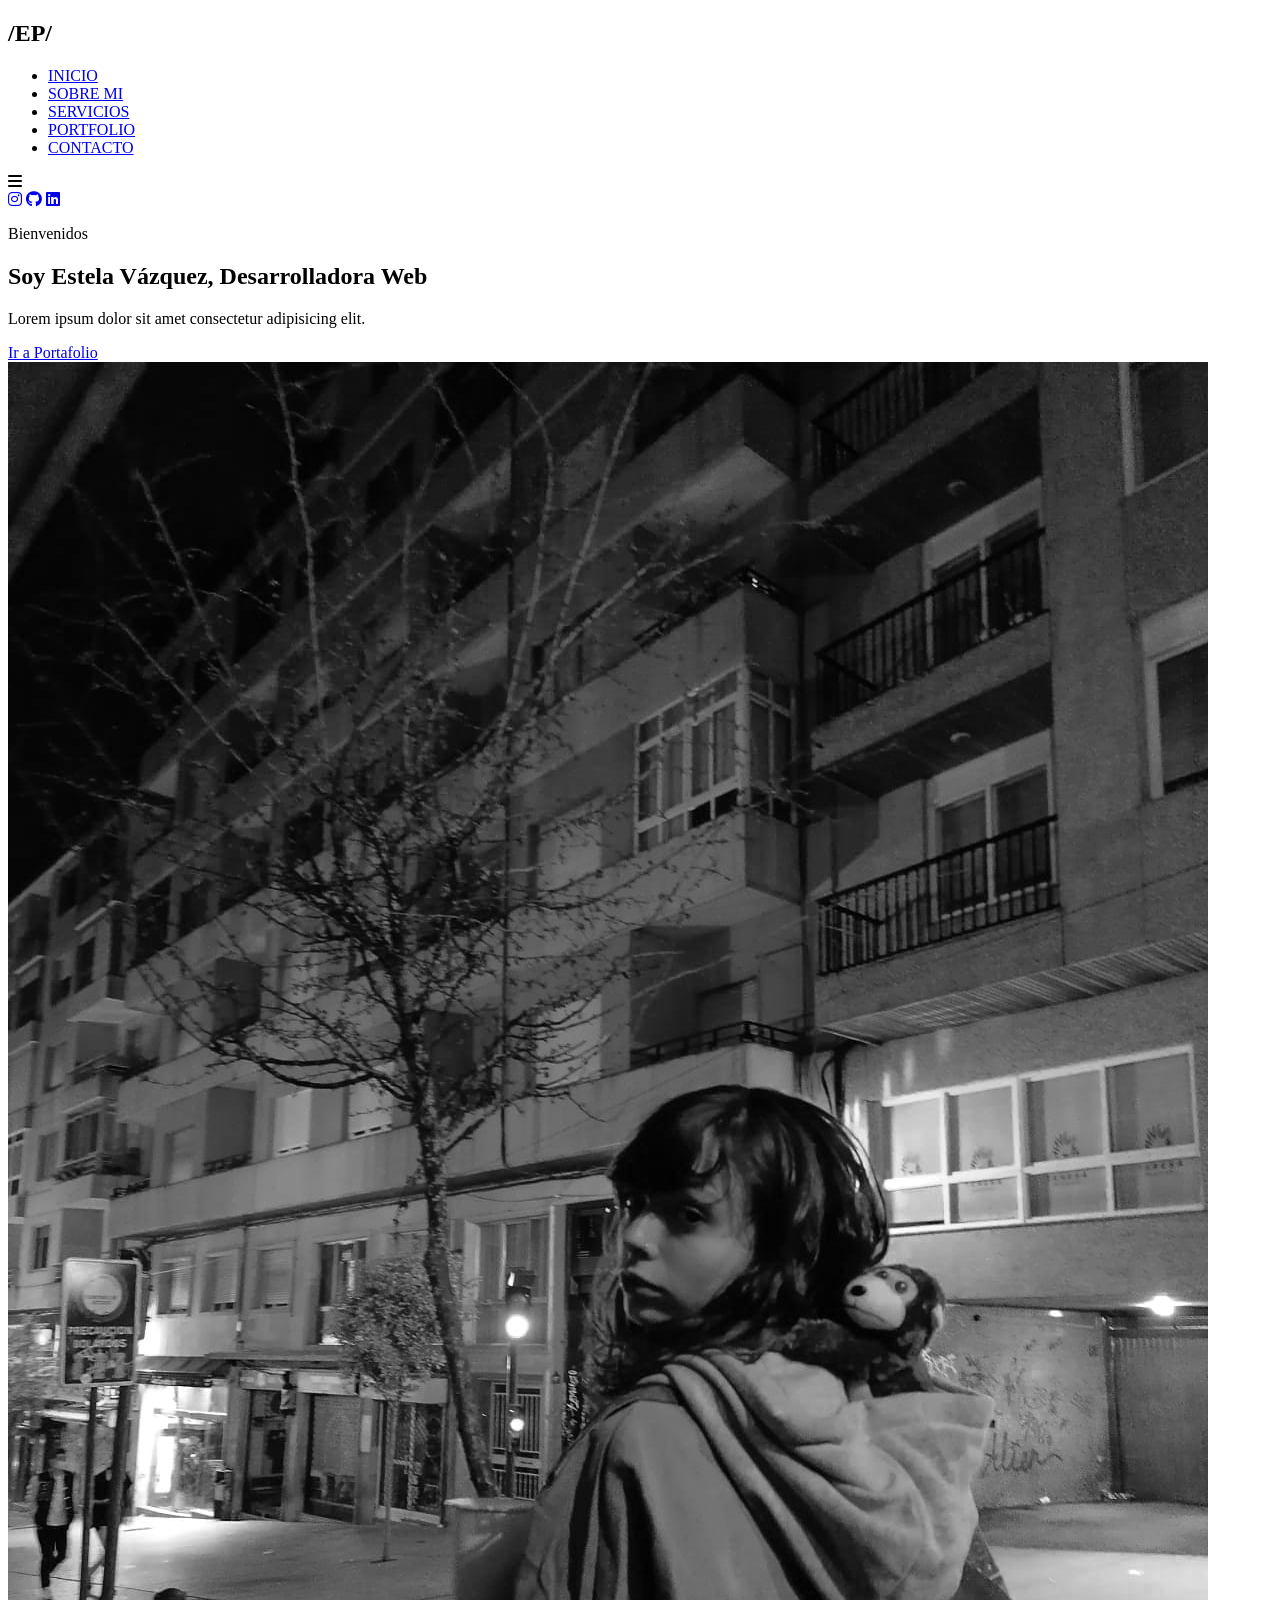
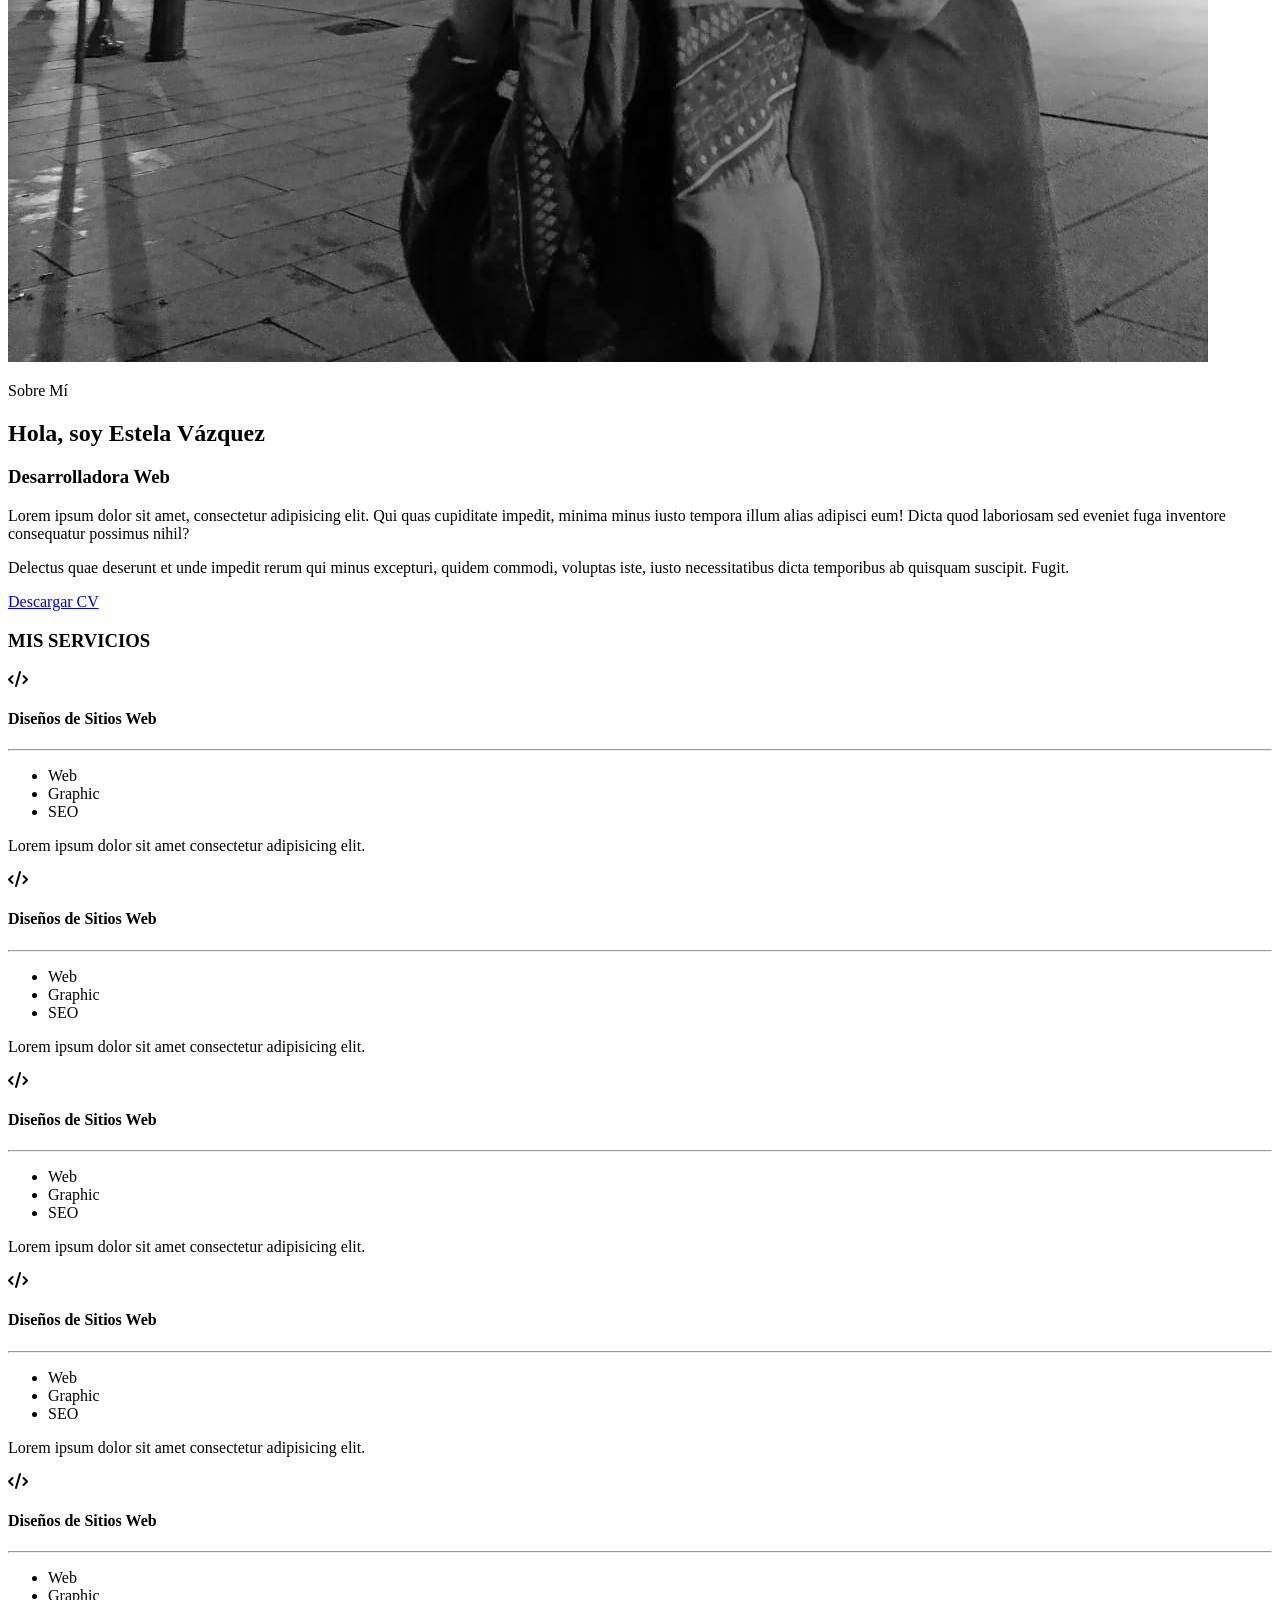
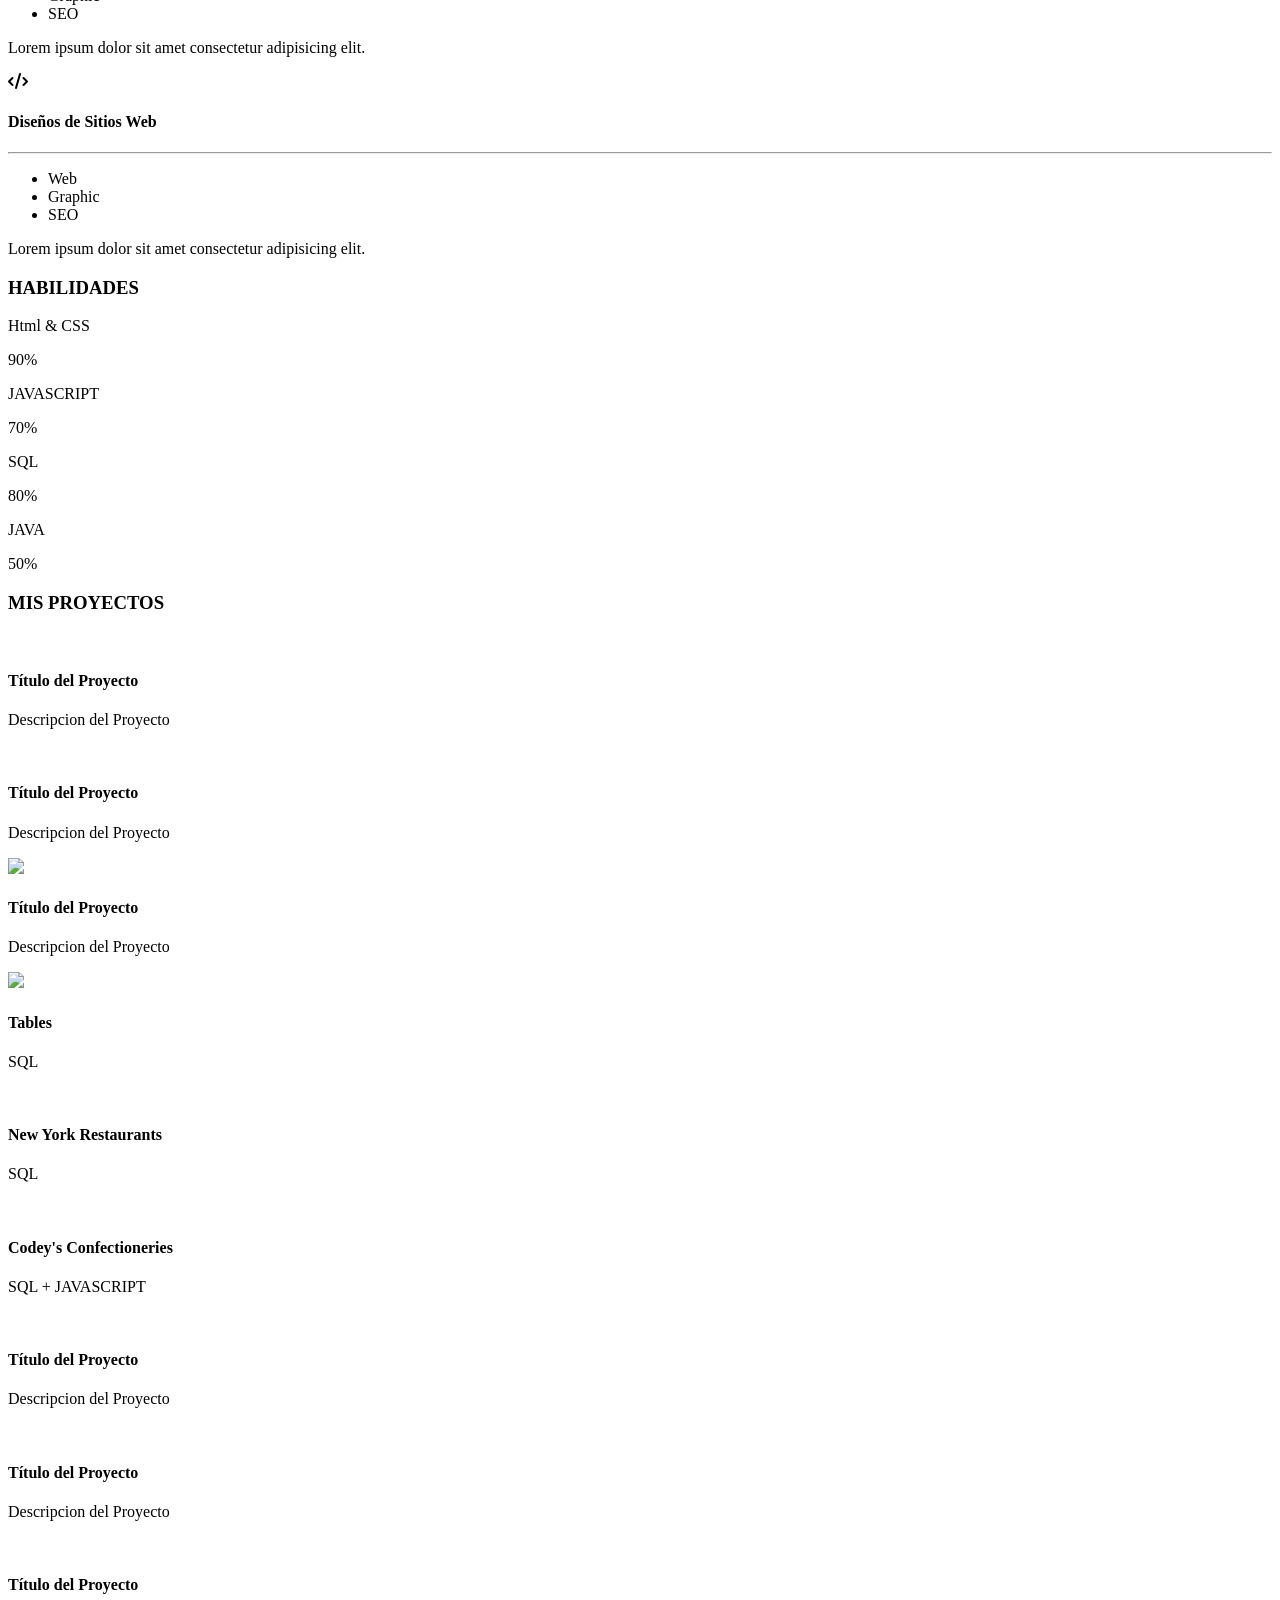
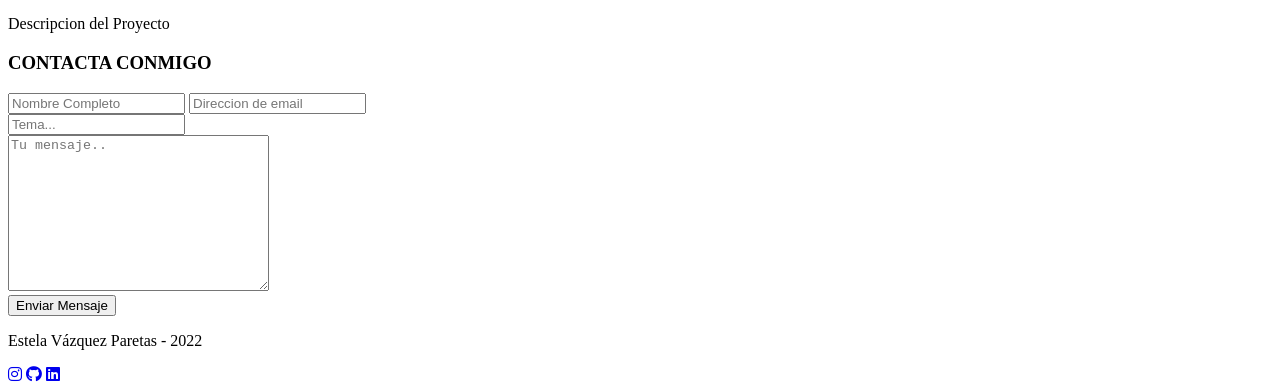
==== index.html @ d307bbfb "Create index.html" ====
<!--Estela Vázquez Paretas-->
<!DOCTYPE html>
<html lang="es">

<head>
    <meta charset="UTF-8">
    <meta http-equiv="X-UA-Com`patible" content="IE=edge">
    <meta name="viewport" content="width=device-width, initial-scale=1.0, user-scalable=no">
    <link rel="stylesheet" href="https://cdnjs.cloudflare.com/ajax/libs/font-awesome/6.1.2/css/all.min.css" integrity="sha512-1sCRPdkRXhBV2PBLUdRb4tMg1w2YPf37qatUFeS7zlBy7jJI8Lf4VHwWfZZfpXtYSLy85pkm9GaYVYMfw5BC1A==" crossorigin="anonymous" referrerpolicy="no-referrer" />
    <link rel="stylesheet" href="Untitled-2.css">
    <title>EP Desarrollo Web</title>
</head>

<body>
    <!-- INICIO -->
    <section id="inicio">
        <div class="contenido">
            <header>
                <div class="contenido-header">
                    <h1>/EP/</h1>
                    <nav id="nav" class="">
                        <ul id="links">
                            <li><a href="#inicio" class="seleccionado" onclick="seleccionar(this)">INICIO</a></li>
                            <li><a href="#sobremi" onclick="seleccionar(this)">SOBRE MI</a></li>
                            <li><a href="#servicios" onclick="seleccionar(this)">SERVICIOS</a></li>
                            <li><a href="#portfolio"onclick="seleccionar(this)">PORTFOLIO</a></li>
                            <li><a href="#contacto"onclick="seleccionar(this)">CONTACTO</a></li>
                        </ul>
                    </nav>


                    <!--ICONOS DEL MENU-->
                    <div id="icono-nav" onclick="responsiveMenu()">
                        <i class="fa-solid fa-bars"></i>
                    </div>

                    <!--ICONOS RRSS-->
                    <div class="redes">
                        <a href="#"><i class="fa-brands fa-instagram"></i></a>
                        <a href="#"><i class="fa-brands fa-github"></i></a>
                        <a href="#"><i class="fa-brands fa-linkedin"></i></a>
                    </div>
                </div>
            </header>
            <div class="presentacion">
                <p class="bienvenida">Bienvenidos</p>
                <h2>Soy <span>Estela Vázquez</span>, Desarrolladora Web</h2>
                <p class="descripcion">Lorem ipsum dolor sit amet consectetur adipisicing elit. </p>
                <a href="#portfolio">Ir a Portafolio</a>
            </div>
        </div>
    </section>
    <!-- SOBRE MI -->
    <section id="sobremi">
        <div class="contenedor-foto">
            <img src="Imagen3.jpeg" alt=""> 
        </div>
        <div class="sobremi">
            <p class="titulo">Sobre Mí</p>
            <h2>Hola, soy <span>Estela Vázquez</span></h2>
            <h3>Desarrolladora Web</h3>
            <p>Lorem ipsum dolor sit amet, consectetur adipisicing elit. Qui quas cupiditate impedit, minima minus iusto tempora illum alias adipisci eum! Dicta quod laboriosam sed eveniet fuga inventore consequatur possimus nihil?</p>
            <p>Delectus quae deserunt et unde impedit rerum qui minus excepturi, quidem commodi, voluptas iste, iusto necessitatibus dicta temporibus ab quisquam suscipit. Fugit.</p>
            <a href="#">Descargar CV</a>

        </div>
    </section>
    <!-- SERVICIOS -->
    <section id="servicios">
        <h3 class="titulo">MIS SERVICIOS</h3>
        <div class="fila">
            <div class="servicio">
                <span class="icono"><i class="fa-solid fa-code"></i></span>
                <h4>Diseños de Sitios Web</h4>
                <hr>
                <ul class="servicios-tag">
                    <li>Web</li>
                    <li>Graphic</li>
                    <li>SEO</li>
                </ul>
                <p>Lorem ipsum dolor sit amet consectetur adipisicing elit.</p>
            </div>
            <div class="servicio">
                <span class="icono"><i class="fa-solid fa-code"></i></span>
                <h4>Diseños de Sitios Web</h4>
                <hr>
                <ul class="servicios-tag">
                    <li>Web</li>
                    <li>Graphic</li>
                    <li>SEO</li>
                </ul>
                <p>Lorem ipsum dolor sit amet consectetur adipisicing elit.</p>
            </div>
            <div class="servicio">
                <span class="icono"><i class="fa-solid fa-code"></i></span>
                <h4>Diseños de Sitios Web</h4>
                <hr>
                <ul class="servicios-tag">
                    <li>Web</li>
                    <li>Graphic</li>
                    <li>SEO</li>
                </ul>
                <p>Lorem ipsum dolor sit amet consectetur adipisicing elit.</p>
            </div>
        </div>
        <div class="fila">
            <div class="servicio">
                <span class="icono"><i class="fa-solid fa-code"></i></span>
                <h4>Diseños de Sitios Web</h4>
                <hr>
                <ul class="servicios-tag">
                    <li>Web</li>
                    <li>Graphic</li>
                    <li>SEO</li>
                </ul>
                <p>Lorem ipsum dolor sit amet consectetur adipisicing elit.</p>
            </div>
            <div class="servicio">
                <span class="icono"><i class="fa-solid fa-code"></i></span>
                <h4>Diseños de Sitios Web</h4>
                <hr>
                <ul class="servicios-tag">
                    <li>Web</li>
                    <li>Graphic</li>
                    <li>SEO</li>
                </ul>
                <p>Lorem ipsum dolor sit amet consectetur adipisicing elit.</p>
            </div>
            <div class="servicio">
                <span class="icono"><i class="fa-solid fa-code"></i></span>
                <h4>Diseños de Sitios Web</h4>
                <hr>
                <ul class="servicios-tag">
                    <li>Web</li>
                    <li>Graphic</li>
                    <li>SEO</li>
                </ul>
                <p>Lorem ipsum dolor sit amet consectetur adipisicing elit.</p>
            </div>
        </div>
    </section>
    <!-- SKILLS -->
    <div class="contenedor-skills" id="skills">
        <h3>HABILIDADES</h3>
        <div class="skill">
            <div class="info">
                <p><span class="lista">Html & CSS</span></p>
                <span class="porcentaje">90%</span>
            </div>
            <div class="barra">
                <div id="html" class="barra-progreso1"></div>
            </div>
        </div>
        <div class="skill">
            <div class="info">
                <p><span class="lista">JAVASCRIPT</span></p>
                <span class="porcentaje">70%</span>
            </div>
            <div class="barra">
                <div id="js" class="barra-progreso2"></div>
            </div>
        </div>
        <div class="skill">
            <div class="info">
                <p><span class="lista">SQL</span></p>
                <span class="porcentaje">80%</span>
            </div>
            <div class="barra">
                <div id="sql" class="barra-progreso3"></div>
            </div>
        </div>
        <div class="skill">
            <div class="info">
                <p><span class="lista">JAVA</span></p>
                <span class="porcentaje">50%</span>
            </div>
            <div class="barra">
                <div id="java" class="barra-progreso4"></div>
            </div>
        </div>
    </div>
    <!-- PORTFOLIO -->
    <section id="portfolio">
        <h3 class="titulo">MIS PROYECTOS</h3>
        <div class="fila">
            <div class="proyecto">
                <div class="overlay"></div>
                <img src="javascript.jpg" alt="">
                <div class="info">
                    <h4>Título del Proyecto</h4>
                    <p>Descripcion del Proyecto</p>
                </div>
            </div>
            <div class="proyecto">
                <div class="overlay"></div>
                <img src="javascript.jpg" alt="">
                <div class="info">
                    <h4>Título del Proyecto</h4>
                    <p>Descripcion del Proyecto</p>
                </div>
            </div>
            <div class="proyecto">
                <div class="overlay"></div>
                <img src="javascript.jpg" href="">
                <div class="info">
                    <h4>Título del Proyecto</h4>
                    <p>Descripcion del Proyecto</p>
                </div>
            </div>
        </div>
        <div class="fila">
            <div class="proyecto" href="tables.sql">
                <div class="overlay"></div>
                <img src="sql.jpg" >
                <div class="info">
                    <h4>Tables</h4>
                    <p>SQL</p>
                </div>
            </div>
            <div class="proyecto">
                <div class="overlay"></div>
                <img src="sql.jpg" alt="">
                <div class="info">
                    <h4>New York Restaurants</h4>
                    <p>SQL</p>
                </div>
            </div>
            <div class="proyecto">
                <div class="overlay"></div>
                <img src="sql.jpg" alt="">
                <div class="info">
                    <h4>Codey's Confectioneries</h4>
                    <p>SQL + JAVASCRIPT</p>
                </div>
            </div>
        </div>
        <div class="fila">
            <div class="proyecto">
                <div class="overlay"></div>
                <img src="java.jpg" alt="">
                <div class="info">
                    <h4>Título del Proyecto</h4>
                    <p>Descripcion del Proyecto</p>
                </div>
            </div>
            <div class="proyecto">
                <div class="overlay"></div>
                <img src="java.jpg" alt="">
                <div class="info">
                    <h4>Título del Proyecto</h4>
                    <p>Descripcion del Proyecto</p>
                </div>
            </div>
            <div class="proyecto">
                <div class="overlay"></div>
                <img src="java.jpg" alt="">
                <div class="info">
                    <h4>Título del Proyecto</h4>
                    <p>Descripcion del Proyecto</p>
                </div>
            </div>
        </div>
    </section>
    <!-- CONTACTO -->
    <section id="contacto">
        <h3 class="titulo">CONTACTA CONMIGO</h3>
        <div class="contenedor-form">
            <form action="">
                <div class="fila-mitad">
                    <input type="text" placeholder="Nombre Completo" class="input-mitad">
                    <input type="text" placeholder="Direccion de email" class="input-mitad">
                </div>
                <div class="fila">
                    <input type="text" placeholder="Tema..." class="input-full">
                </div>
                <div class="fila">
                    <textarea name="" id="" cols="30" rows="10" placeholder="Tu mensaje.." class="input-full"></textarea>
                </div>
                <input type="submit" value="Enviar Mensaje" class="btn-enviar">
            </form>
        </div>
    </section>
    <!-- FOOTER -->
    <footer>
        <p> Estela Vázquez Paretas - 2022</p>
        <div class="redes">
            <a href="#"><i class="fa-brands fa-instagram"></i></a>
            <a href="#"><i class="fa-brands fa-github"></i></a>
            <a href="#"><i class="fa-brands fa-linkedin"></i></a>
        </div>
    </footer>

    <script src="Untitled-3.js"></script>
</body>

</html>
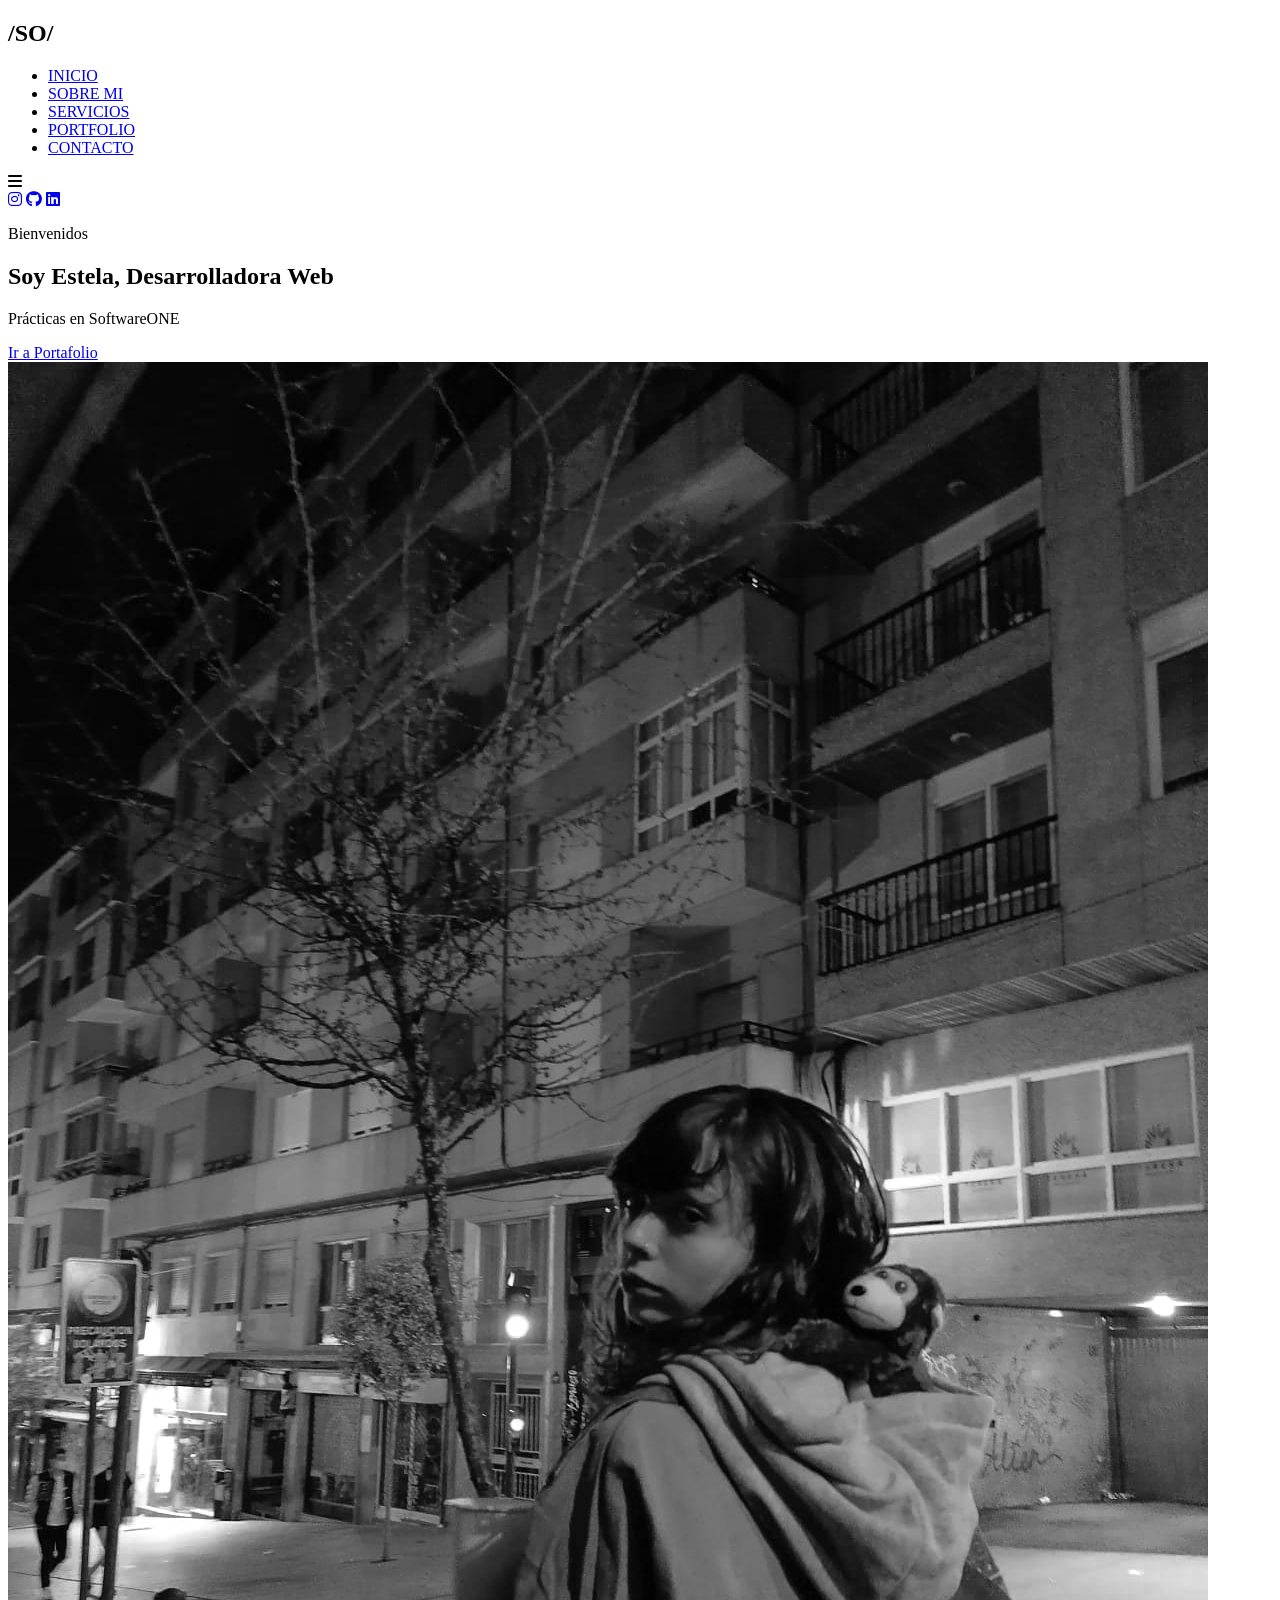
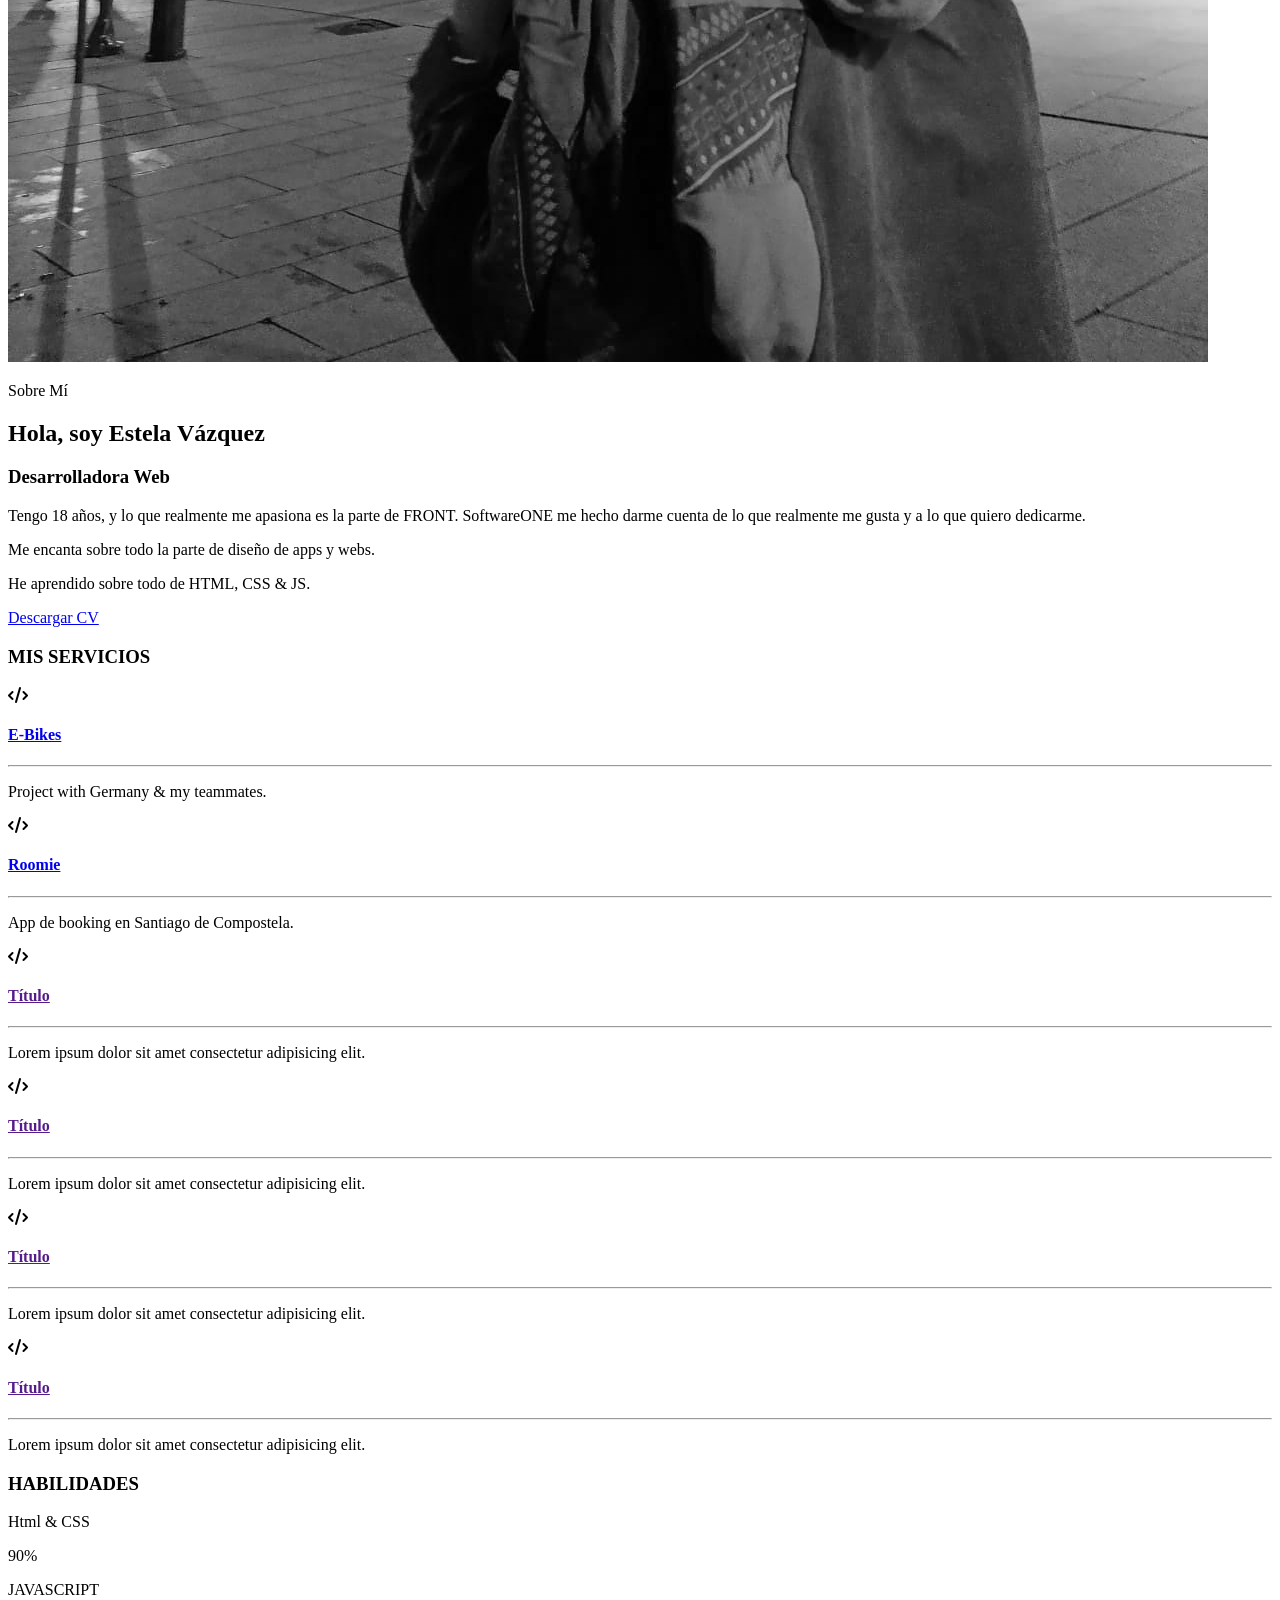
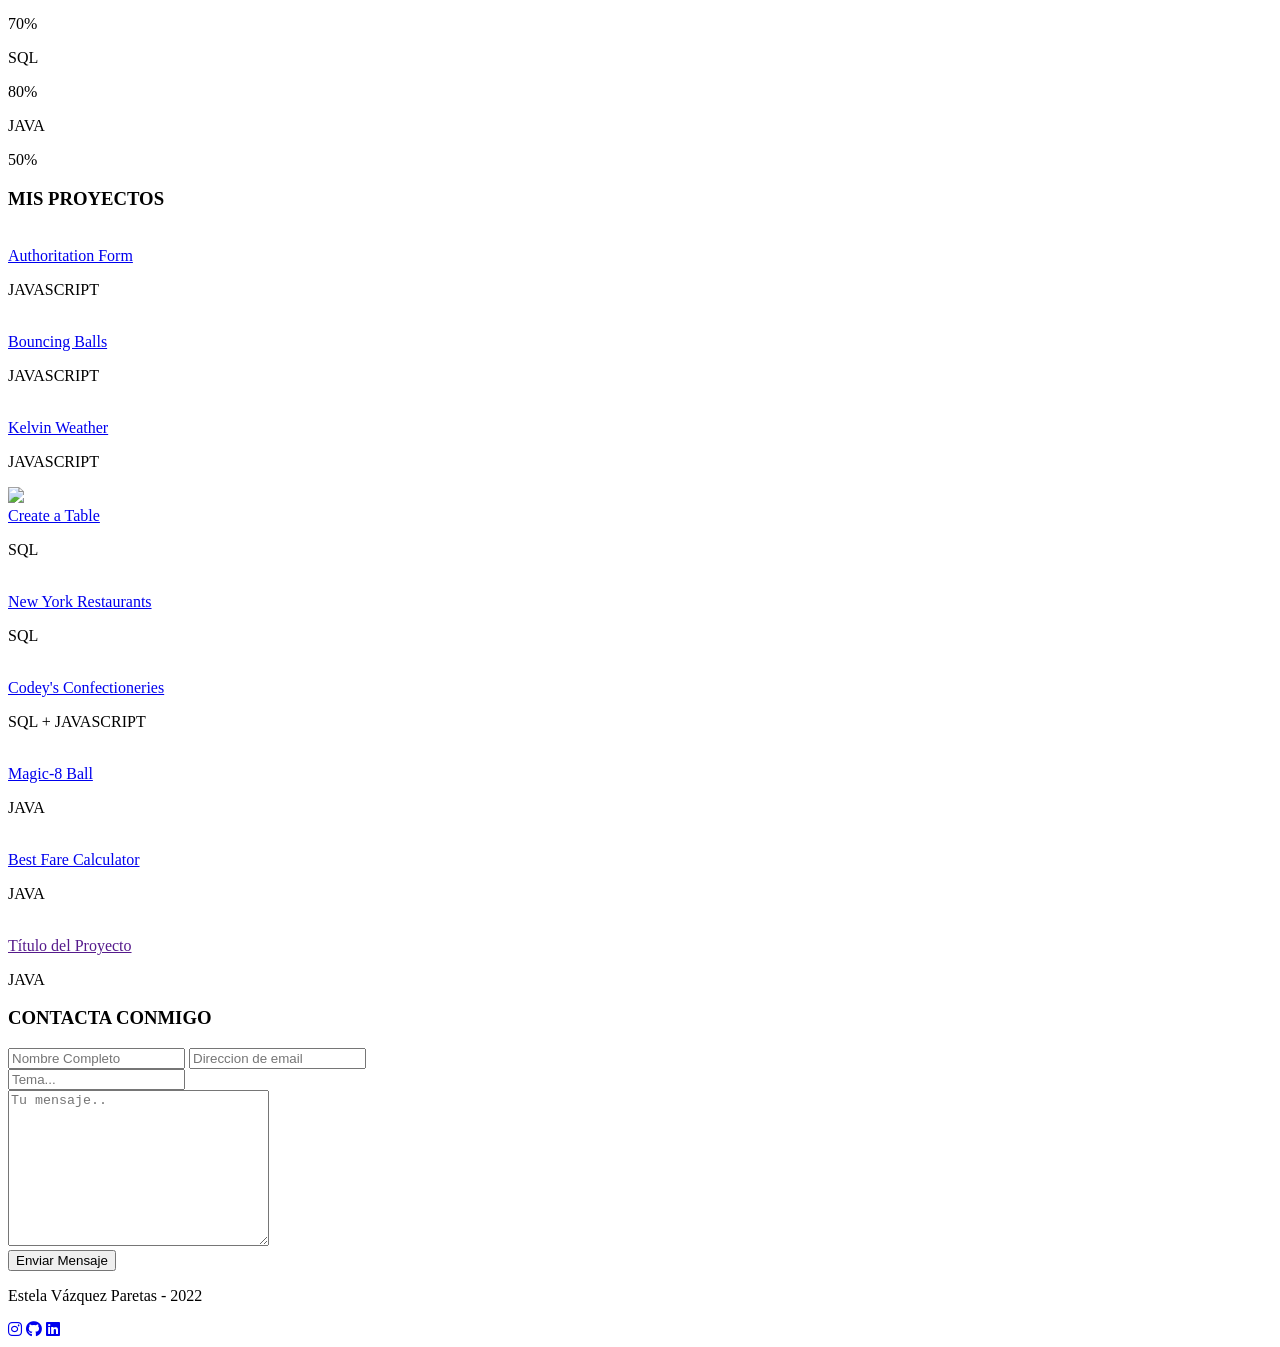
==== commit 664761f7: "Update index.html" ====
--- a/index.html
+++ b/index.html
@@ -8,7 +8,7 @@
     <meta name="viewport" content="width=device-width, initial-scale=1.0, user-scalable=no">
     <link rel="stylesheet" href="https://cdnjs.cloudflare.com/ajax/libs/font-awesome/6.1.2/css/all.min.css" integrity="sha512-1sCRPdkRXhBV2PBLUdRb4tMg1w2YPf37qatUFeS7zlBy7jJI8Lf4VHwWfZZfpXtYSLy85pkm9GaYVYMfw5BC1A==" crossorigin="anonymous" referrerpolicy="no-referrer" />
     <link rel="stylesheet" href="Untitled-2.css">
-    <title>EP Desarrollo Web</title>
+    <title>Portfolio Estela</title>
 </head>
 
 <body>
@@ -17,7 +17,7 @@
         <div class="contenido">
             <header>
                 <div class="contenido-header">
-                    <h1>/EP/</h1>
+                    <h1>/SO/</h1>
                     <nav id="nav" class="">
                         <ul id="links">
                             <li><a href="#inicio" class="seleccionado" onclick="seleccionar(this)">INICIO</a></li>
@@ -37,15 +37,15 @@
                     <!--ICONOS RRSS-->
                     <div class="redes">
                         <a href="#"><i class="fa-brands fa-instagram"></i></a>
-                        <a href="#"><i class="fa-brands fa-github"></i></a>
-                        <a href="#"><i class="fa-brands fa-linkedin"></i></a>
+                        <a href="https://github.com/estelavazquez"><i class="fa-brands fa-github"></i></a>
+                        <a href="https://www.linkedin.com/in/estela-paretas-35707a24a/"><i class="fa-brands fa-linkedin"></i></a>
                     </div>
                 </div>
             </header>
             <div class="presentacion">
                 <p class="bienvenida">Bienvenidos</p>
-                <h2>Soy <span>Estela Vázquez</span>, Desarrolladora Web</h2>
-                <p class="descripcion">Lorem ipsum dolor sit amet consectetur adipisicing elit. </p>
+                <h2>Soy <span>Estela</span>, Desarrolladora Web</h2>
+                <p class="descripcion">Prácticas en SoftwareONE </p>
                 <a href="#portfolio">Ir a Portafolio</a>
             </div>
         </div>
@@ -53,14 +53,15 @@
     <!-- SOBRE MI -->
     <section id="sobremi">
         <div class="contenedor-foto">
-            <img src="Imagen3.jpeg" alt=""> 
+            <img src="/recursos/Imagen3.jpeg" alt=""> 
         </div>
         <div class="sobremi">
             <p class="titulo">Sobre Mí</p>
             <h2>Hola, soy <span>Estela Vázquez</span></h2>
             <h3>Desarrolladora Web</h3>
-            <p>Lorem ipsum dolor sit amet, consectetur adipisicing elit. Qui quas cupiditate impedit, minima minus iusto tempora illum alias adipisci eum! Dicta quod laboriosam sed eveniet fuga inventore consequatur possimus nihil?</p>
-            <p>Delectus quae deserunt et unde impedit rerum qui minus excepturi, quidem commodi, voluptas iste, iusto necessitatibus dicta temporibus ab quisquam suscipit. Fugit.</p>
+            <p>Tengo 18 años, y lo que realmente me apasiona es la parte de FRONT. SoftwareONE me hecho darme cuenta de lo que realmente me gusta y a lo que quiero dedicarme. </p>
+            <p>Me encanta sobre todo la parte de diseño de apps y webs.</p>
+            <p>He aprendido sobre todo de HTML, CSS & JS.</p>
             <a href="#">Descargar CV</a>
 
         </div>
@@ -71,70 +72,40 @@
         <div class="fila">
             <div class="servicio">
                 <span class="icono"><i class="fa-solid fa-code"></i></span>
-                <h4>Diseños de Sitios Web</h4>
-                <hr>
-                <ul class="servicios-tag">
-                    <li>Web</li>
-                    <li>Graphic</li>
-                    <li>SEO</li>
-                </ul>
-                <p>Lorem ipsum dolor sit amet consectetur adipisicing elit.</p>
-            </div>
-            <div class="servicio">
-                <span class="icono"><i class="fa-solid fa-code"></i></span>
-                <h4>Diseños de Sitios Web</h4>
-                <hr>
-                <ul class="servicios-tag">
-                    <li>Web</li>
-                    <li>Graphic</li>
-                    <li>SEO</li>
-                </ul>
-                <p>Lorem ipsum dolor sit amet consectetur adipisicing elit.</p>
-            </div>
-            <div class="servicio">
-                <span class="icono"><i class="fa-solid fa-code"></i></span>
-                <h4>Diseños de Sitios Web</h4>
-                <hr>
-                <ul class="servicios-tag">
-                    <li>Web</li>
-                    <li>Graphic</li>
-                    <li>SEO</li>
-                </ul>
-                <p>Lorem ipsum dolor sit amet consectetur adipisicing elit.</p>
-            </div>
-        </div>
-        <div class="fila">
-            <div class="servicio">
-                <span class="icono"><i class="fa-solid fa-code"></i></span>
-                <h4>Diseños de Sitios Web</h4>
-                <hr>
-                <ul class="servicios-tag">
-                    <li>Web</li>
-                    <li>Graphic</li>
-                    <li>SEO</li>
-                </ul>
-                <p>Lorem ipsum dolor sit amet consectetur adipisicing elit.</p>
-            </div>
-            <div class="servicio">
-                <span class="icono"><i class="fa-solid fa-code"></i></span>
-                <h4>Diseños de Sitios Web</h4>
-                <hr>
-                <ul class="servicios-tag">
-                    <li>Web</li>
-                    <li>Graphic</li>
-                    <li>SEO</li>
-                </ul>
-                <p>Lorem ipsum dolor sit amet consectetur adipisicing elit.</p>
-            </div>
-            <div class="servicio">
-                <span class="icono"><i class="fa-solid fa-code"></i></span>
-                <h4>Diseños de Sitios Web</h4>
-                <hr>
-                <ul class="servicios-tag">
-                    <li>Web</li>
-                    <li>Graphic</li>
-                    <li>SEO</li>
-                </ul>
+                <h4><a href="https://www.figma.com/file/GHq2mBw6SgthbdU6LpHdz0/BycicletONEs?node-id=0%3A1">E-Bikes</a></h4>
+                <hr>
+                <p>Project with Germany & my teammates.</p>
+            </div>
+            <div class="servicio">
+                <span class="icono"><i class="fa-solid fa-code"></i></span>
+                <h4><a href="https://www.figma.com/file/eEWJTjYeWjuifuozDTHKNN/Roomie?node-id=0%3A1">Roomie</a></h4>
+                <hr>
+                <p>App de booking en Santiago de Compostela.</p>
+            </div>
+            <div class="servicio">
+                <span class="icono"><i class="fa-solid fa-code"></i></span>
+                <h4><a href="">Título</a></h4>
+                <hr>
+                <p>Lorem ipsum dolor sit amet consectetur adipisicing elit.</p>
+            </div>
+        </div>
+        <div class="fila">
+            <div class="servicio">
+                <span class="icono"><i class="fa-solid fa-code"></i></span>
+                <h4><a href="">Título</a></h4>
+                <hr>
+                <p>Lorem ipsum dolor sit amet consectetur adipisicing elit.</p>
+            </div>
+            <div class="servicio">
+                <span class="icono"><i class="fa-solid fa-code"></i></span>
+                <h4><a href="">Título</a></h4>
+                <hr>
+                <p>Lorem ipsum dolor sit amet consectetur adipisicing elit.</p>
+            </div>
+            <div class="servicio">
+                <span class="icono"><i class="fa-solid fa-code"></i></span>
+                <h4><a href="">Título</a></h4>
+                <hr>
                 <p>Lorem ipsum dolor sit amet consectetur adipisicing elit.</p>
             </div>
         </div>
@@ -185,51 +156,52 @@
         <div class="fila">
             <div class="proyecto">
                 <div class="overlay"></div>
-                <img src="javascript.jpg" alt="">
-                <div class="info">
-                    <h4>Título del Proyecto</h4>
-                    <p>Descripcion del Proyecto</p>
-                </div>
-            </div>
-            <div class="proyecto">
-                <div class="overlay"></div>
-                <img src="javascript.jpg" alt="">
-                <div class="info">
-                    <h4>Título del Proyecto</h4>
-                    <p>Descripcion del Proyecto</p>
-                </div>
-            </div>
-            <div class="proyecto">
-                <div class="overlay"></div>
-                <img src="javascript.jpg" href="">
-                <div class="info">
-                    <h4>Título del Proyecto</h4>
-                    <p>Descripcion del Proyecto</p>
+                <img src="/recursos/javascript.jpg" alt="">
+               
+                <div class="info">
+                    <a href="/Projects/JavaScript/Authoritation Form.js">Authoritation Form</a>
+                    <p>JAVASCRIPT</p>
+                </div>
+            </div>
+            <div class="proyecto">
+                <div class="overlay"></div>
+                <img src="/recursos/javascript.jpg" alt="">
+                <div class="info">
+                    <a href="/Projects/JavaScript/Bouncing Balls.js">Bouncing Balls</a>
+                    <p>JAVASCRIPT</p>
+                </div>
+            </div>
+            <div class="proyecto">
+                <div class="overlay"></div>
+                <img src="/recursos/javascript.jpg" alt="">
+                <div class="info">
+                    <a href="/Projects/JavaScript/Kelvin Weather.js">Kelvin Weather</a>
+                    <p>JAVASCRIPT</p>
                 </div>
             </div>
         </div>
         <div class="fila">
             <div class="proyecto" href="tables.sql">
                 <div class="overlay"></div>
-                <img src="sql.jpg" >
-                <div class="info">
-                    <h4>Tables</h4>
+                <img src="/recursos/sql.jpg" >
+                <div class="info">
+                    <a href="/Projects/SQL/Tables.sql">Create a Table</a>
                     <p>SQL</p>
                 </div>
             </div>
             <div class="proyecto">
                 <div class="overlay"></div>
-                <img src="sql.jpg" alt="">
-                <div class="info">
-                    <h4>New York Restaurants</h4>
+                <img src="/recursos/sql.jpg" alt="">
+                <div class="info">
+                    <a href="/Projects/SQL/New York Restaurants - Estela Vázquez Paretas.sql">New York Restaurants</a>
                     <p>SQL</p>
                 </div>
             </div>
             <div class="proyecto">
                 <div class="overlay"></div>
-                <img src="sql.jpg" alt="">
-                <div class="info">
-                    <h4>Codey's Confectioneries</h4>
+                <img src="/recursos/sql.jpg" alt="">
+                <div class="info">
+                    <a href="/Projects/SQL/Codey's Confectioneries - Estela Vázquez Paretas.js">Codey's Confectioneries</a>
                     <p>SQL + JAVASCRIPT</p>
                 </div>
             </div>
@@ -237,26 +209,26 @@
         <div class="fila">
             <div class="proyecto">
                 <div class="overlay"></div>
-                <img src="java.jpg" alt="">
-                <div class="info">
-                    <h4>Título del Proyecto</h4>
-                    <p>Descripcion del Proyecto</p>
-                </div>
-            </div>
-            <div class="proyecto">
-                <div class="overlay"></div>
-                <img src="java.jpg" alt="">
-                <div class="info">
-                    <h4>Título del Proyecto</h4>
-                    <p>Descripcion del Proyecto</p>
-                </div>
-            </div>
-            <div class="proyecto">
-                <div class="overlay"></div>
-                <img src="java.jpg" alt="">
-                <div class="info">
-                    <h4>Título del Proyecto</h4>
-                    <p>Descripcion del Proyecto</p>
+                <img src="/recursos/java.jpg" alt="">
+                <div class="info">
+                    <a href="/Projects/Java/Magic8.java">Magic-8 Ball</a>
+                    <p>JAVA</p>
+                </div>
+            </div>
+            <div class="proyecto">
+                <div class="overlay"></div>
+                <img src="/recursos/java.jpg" alt="">
+                <div class="info">
+                    <a href="/Projects/Java/TransitCalculator.java">Best Fare Calculator</a>
+                    <p>JAVA</p>
+                </div>
+            </div>
+            <div class="proyecto">
+                <div class="overlay"></div>
+                <img src="/recursos/java.jpg" alt="">
+                <div class="info">
+                    <a href="">Título del Proyecto</a>
+                    <p>JAVA</p>
                 </div>
             </div>
         </div>
@@ -285,8 +257,8 @@
         <p> Estela Vázquez Paretas - 2022</p>
         <div class="redes">
             <a href="#"><i class="fa-brands fa-instagram"></i></a>
-            <a href="#"><i class="fa-brands fa-github"></i></a>
-            <a href="#"><i class="fa-brands fa-linkedin"></i></a>
+            <a href="https://github.com/estelavazquez"><i class="fa-brands fa-github"></i></a>
+            <a href="https://www.linkedin.com/in/estela-paretas-35707a24a/"><i class="fa-brands fa-linkedin"></i></a>
         </div>
     </footer>
 
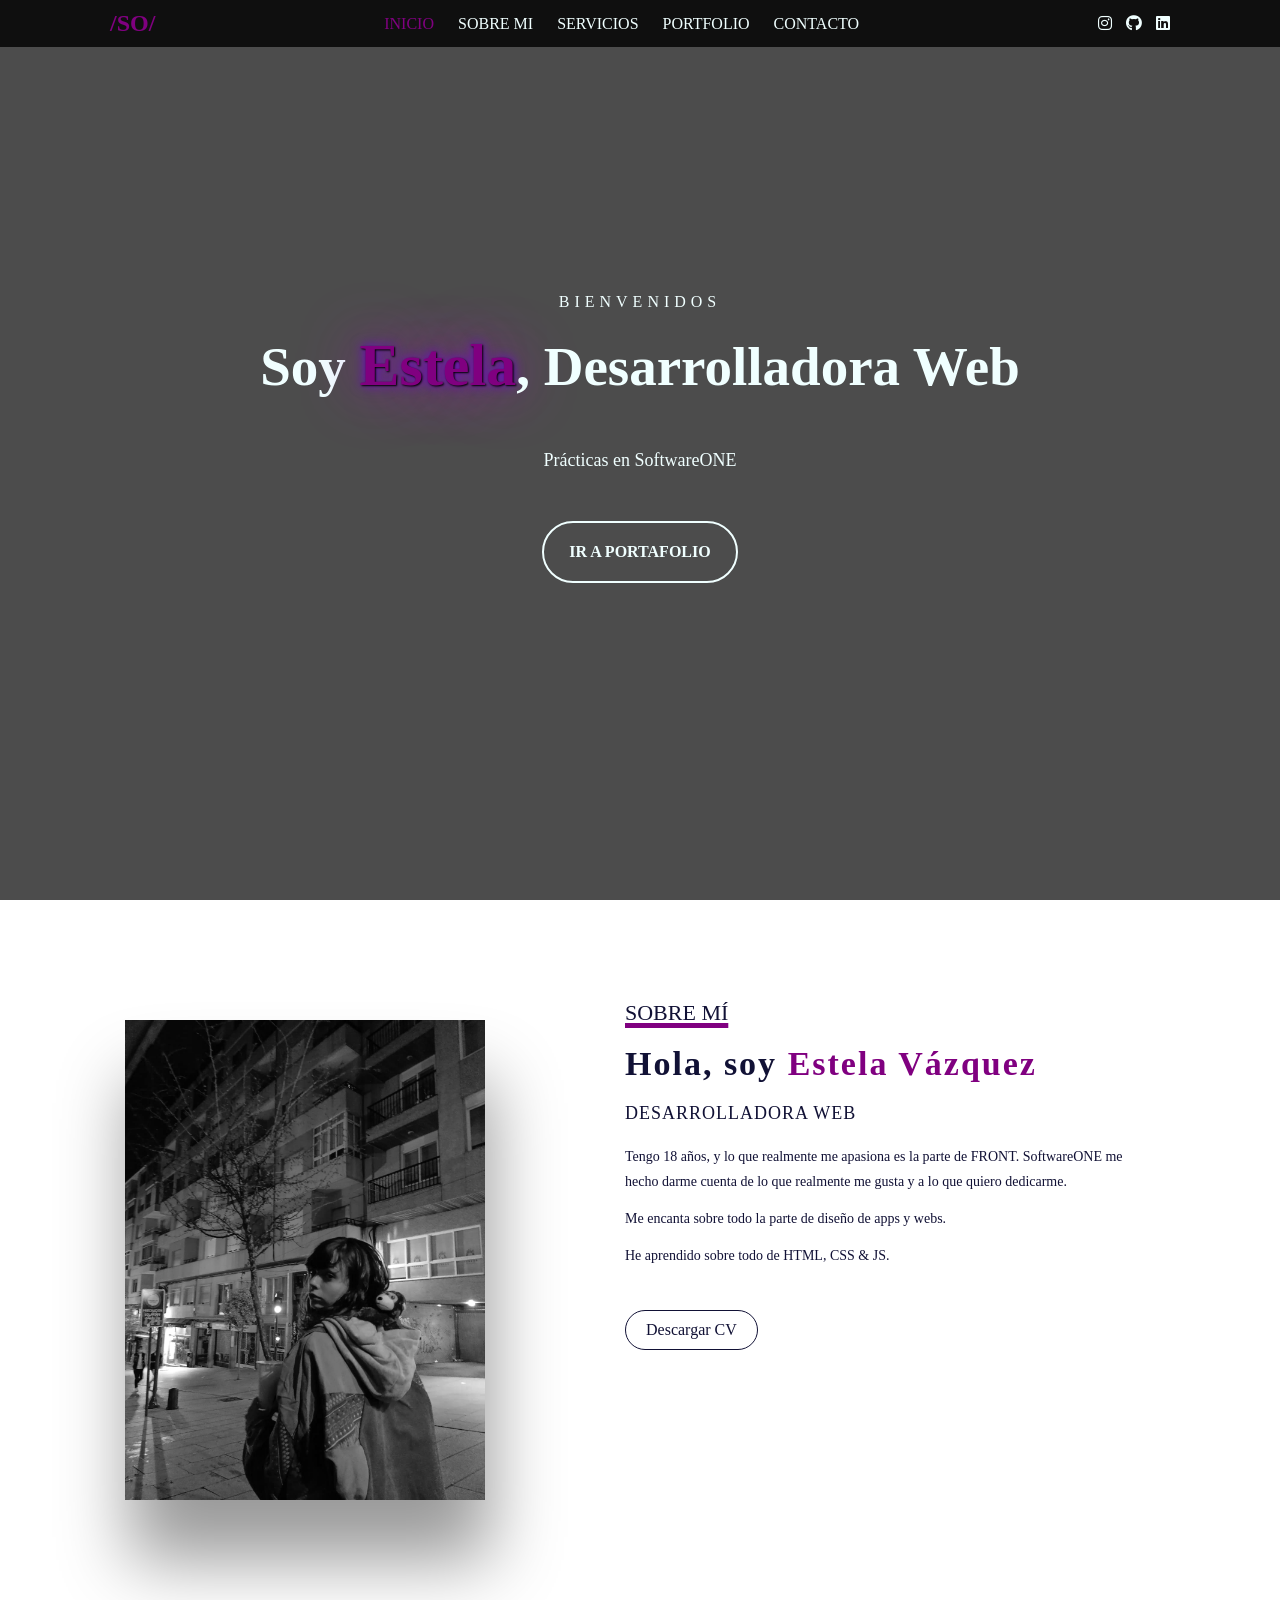
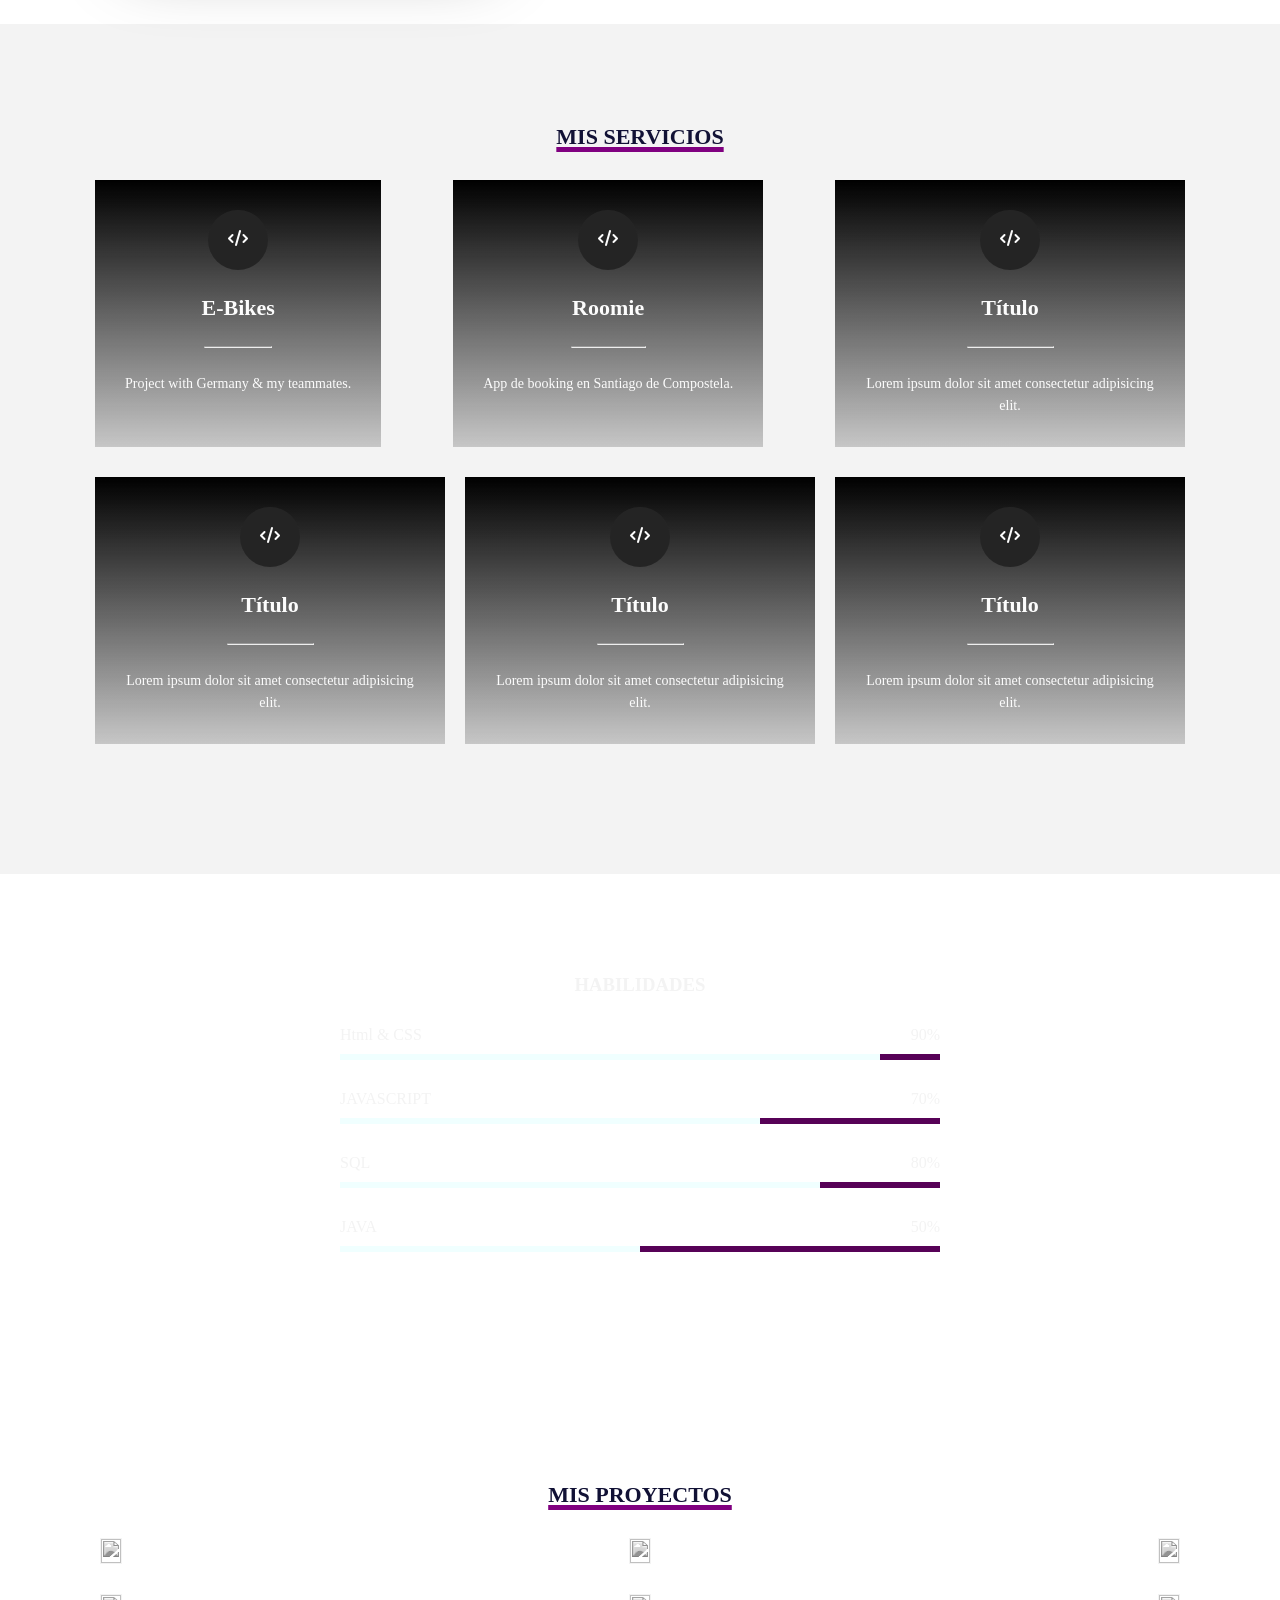
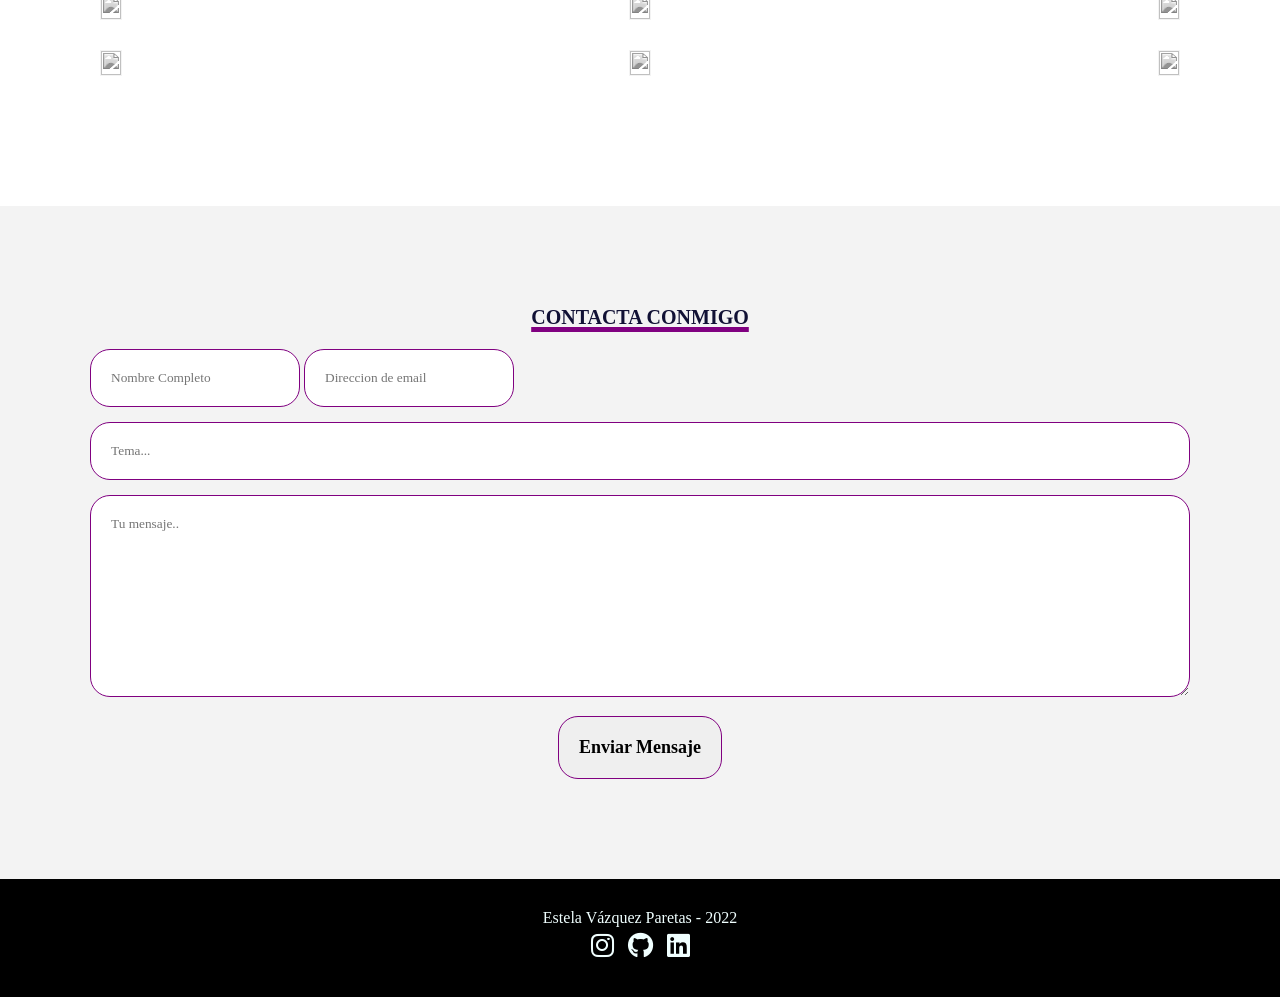
==== commit dd4c11aa: "Add files via upload" ====
--- a/index.html
+++ b/index.html
@@ -1,268 +1,269 @@
-<!--Estela Vázquez Paretas-->
-<!DOCTYPE html>
-<html lang="es">
-
-<head>
-    <meta charset="UTF-8">
-    <meta http-equiv="X-UA-Com`patible" content="IE=edge">
-    <meta name="viewport" content="width=device-width, initial-scale=1.0, user-scalable=no">
-    <link rel="stylesheet" href="https://cdnjs.cloudflare.com/ajax/libs/font-awesome/6.1.2/css/all.min.css" integrity="sha512-1sCRPdkRXhBV2PBLUdRb4tMg1w2YPf37qatUFeS7zlBy7jJI8Lf4VHwWfZZfpXtYSLy85pkm9GaYVYMfw5BC1A==" crossorigin="anonymous" referrerpolicy="no-referrer" />
-    <link rel="stylesheet" href="Untitled-2.css">
-    <title>Portfolio Estela</title>
-</head>
-
-<body>
-    <!-- INICIO -->
-    <section id="inicio">
-        <div class="contenido">
-            <header>
-                <div class="contenido-header">
-                    <h1>/SO/</h1>
-                    <nav id="nav" class="">
-                        <ul id="links">
-                            <li><a href="#inicio" class="seleccionado" onclick="seleccionar(this)">INICIO</a></li>
-                            <li><a href="#sobremi" onclick="seleccionar(this)">SOBRE MI</a></li>
-                            <li><a href="#servicios" onclick="seleccionar(this)">SERVICIOS</a></li>
-                            <li><a href="#portfolio"onclick="seleccionar(this)">PORTFOLIO</a></li>
-                            <li><a href="#contacto"onclick="seleccionar(this)">CONTACTO</a></li>
-                        </ul>
-                    </nav>
-
-
-                    <!--ICONOS DEL MENU-->
-                    <div id="icono-nav" onclick="responsiveMenu()">
-                        <i class="fa-solid fa-bars"></i>
-                    </div>
-
-                    <!--ICONOS RRSS-->
-                    <div class="redes">
-                        <a href="#"><i class="fa-brands fa-instagram"></i></a>
-                        <a href="https://github.com/estelavazquez"><i class="fa-brands fa-github"></i></a>
-                        <a href="https://www.linkedin.com/in/estela-paretas-35707a24a/"><i class="fa-brands fa-linkedin"></i></a>
-                    </div>
-                </div>
-            </header>
-            <div class="presentacion">
-                <p class="bienvenida">Bienvenidos</p>
-                <h2>Soy <span>Estela</span>, Desarrolladora Web</h2>
-                <p class="descripcion">Prácticas en SoftwareONE </p>
-                <a href="#portfolio">Ir a Portafolio</a>
-            </div>
-        </div>
-    </section>
-    <!-- SOBRE MI -->
-    <section id="sobremi">
-        <div class="contenedor-foto">
-            <img src="/recursos/Imagen3.jpeg" alt=""> 
-        </div>
-        <div class="sobremi">
-            <p class="titulo">Sobre Mí</p>
-            <h2>Hola, soy <span>Estela Vázquez</span></h2>
-            <h3>Desarrolladora Web</h3>
-            <p>Tengo 18 años, y lo que realmente me apasiona es la parte de FRONT. SoftwareONE me hecho darme cuenta de lo que realmente me gusta y a lo que quiero dedicarme. </p>
-            <p>Me encanta sobre todo la parte de diseño de apps y webs.</p>
-            <p>He aprendido sobre todo de HTML, CSS & JS.</p>
-            <a href="#">Descargar CV</a>
-
-        </div>
-    </section>
-    <!-- SERVICIOS -->
-    <section id="servicios">
-        <h3 class="titulo">MIS SERVICIOS</h3>
-        <div class="fila">
-            <div class="servicio">
-                <span class="icono"><i class="fa-solid fa-code"></i></span>
-                <h4><a href="https://www.figma.com/file/GHq2mBw6SgthbdU6LpHdz0/BycicletONEs?node-id=0%3A1">E-Bikes</a></h4>
-                <hr>
-                <p>Project with Germany & my teammates.</p>
-            </div>
-            <div class="servicio">
-                <span class="icono"><i class="fa-solid fa-code"></i></span>
-                <h4><a href="https://www.figma.com/file/eEWJTjYeWjuifuozDTHKNN/Roomie?node-id=0%3A1">Roomie</a></h4>
-                <hr>
-                <p>App de booking en Santiago de Compostela.</p>
-            </div>
-            <div class="servicio">
-                <span class="icono"><i class="fa-solid fa-code"></i></span>
-                <h4><a href="">Título</a></h4>
-                <hr>
-                <p>Lorem ipsum dolor sit amet consectetur adipisicing elit.</p>
-            </div>
-        </div>
-        <div class="fila">
-            <div class="servicio">
-                <span class="icono"><i class="fa-solid fa-code"></i></span>
-                <h4><a href="">Título</a></h4>
-                <hr>
-                <p>Lorem ipsum dolor sit amet consectetur adipisicing elit.</p>
-            </div>
-            <div class="servicio">
-                <span class="icono"><i class="fa-solid fa-code"></i></span>
-                <h4><a href="">Título</a></h4>
-                <hr>
-                <p>Lorem ipsum dolor sit amet consectetur adipisicing elit.</p>
-            </div>
-            <div class="servicio">
-                <span class="icono"><i class="fa-solid fa-code"></i></span>
-                <h4><a href="">Título</a></h4>
-                <hr>
-                <p>Lorem ipsum dolor sit amet consectetur adipisicing elit.</p>
-            </div>
-        </div>
-    </section>
-    <!-- SKILLS -->
-    <div class="contenedor-skills" id="skills">
-        <h3>HABILIDADES</h3>
-        <div class="skill">
-            <div class="info">
-                <p><span class="lista">Html & CSS</span></p>
-                <span class="porcentaje">90%</span>
-            </div>
-            <div class="barra">
-                <div id="html" class="barra-progreso1"></div>
-            </div>
-        </div>
-        <div class="skill">
-            <div class="info">
-                <p><span class="lista">JAVASCRIPT</span></p>
-                <span class="porcentaje">70%</span>
-            </div>
-            <div class="barra">
-                <div id="js" class="barra-progreso2"></div>
-            </div>
-        </div>
-        <div class="skill">
-            <div class="info">
-                <p><span class="lista">SQL</span></p>
-                <span class="porcentaje">80%</span>
-            </div>
-            <div class="barra">
-                <div id="sql" class="barra-progreso3"></div>
-            </div>
-        </div>
-        <div class="skill">
-            <div class="info">
-                <p><span class="lista">JAVA</span></p>
-                <span class="porcentaje">50%</span>
-            </div>
-            <div class="barra">
-                <div id="java" class="barra-progreso4"></div>
-            </div>
-        </div>
-    </div>
-    <!-- PORTFOLIO -->
-    <section id="portfolio">
-        <h3 class="titulo">MIS PROYECTOS</h3>
-        <div class="fila">
-            <div class="proyecto">
-                <div class="overlay"></div>
-                <img src="/recursos/javascript.jpg" alt="">
-               
-                <div class="info">
-                    <a href="/Projects/JavaScript/Authoritation Form.js">Authoritation Form</a>
-                    <p>JAVASCRIPT</p>
-                </div>
-            </div>
-            <div class="proyecto">
-                <div class="overlay"></div>
-                <img src="/recursos/javascript.jpg" alt="">
-                <div class="info">
-                    <a href="/Projects/JavaScript/Bouncing Balls.js">Bouncing Balls</a>
-                    <p>JAVASCRIPT</p>
-                </div>
-            </div>
-            <div class="proyecto">
-                <div class="overlay"></div>
-                <img src="/recursos/javascript.jpg" alt="">
-                <div class="info">
-                    <a href="/Projects/JavaScript/Kelvin Weather.js">Kelvin Weather</a>
-                    <p>JAVASCRIPT</p>
-                </div>
-            </div>
-        </div>
-        <div class="fila">
-            <div class="proyecto" href="tables.sql">
-                <div class="overlay"></div>
-                <img src="/recursos/sql.jpg" >
-                <div class="info">
-                    <a href="/Projects/SQL/Tables.sql">Create a Table</a>
-                    <p>SQL</p>
-                </div>
-            </div>
-            <div class="proyecto">
-                <div class="overlay"></div>
-                <img src="/recursos/sql.jpg" alt="">
-                <div class="info">
-                    <a href="/Projects/SQL/New York Restaurants - Estela Vázquez Paretas.sql">New York Restaurants</a>
-                    <p>SQL</p>
-                </div>
-            </div>
-            <div class="proyecto">
-                <div class="overlay"></div>
-                <img src="/recursos/sql.jpg" alt="">
-                <div class="info">
-                    <a href="/Projects/SQL/Codey's Confectioneries - Estela Vázquez Paretas.js">Codey's Confectioneries</a>
-                    <p>SQL + JAVASCRIPT</p>
-                </div>
-            </div>
-        </div>
-        <div class="fila">
-            <div class="proyecto">
-                <div class="overlay"></div>
-                <img src="/recursos/java.jpg" alt="">
-                <div class="info">
-                    <a href="/Projects/Java/Magic8.java">Magic-8 Ball</a>
-                    <p>JAVA</p>
-                </div>
-            </div>
-            <div class="proyecto">
-                <div class="overlay"></div>
-                <img src="/recursos/java.jpg" alt="">
-                <div class="info">
-                    <a href="/Projects/Java/TransitCalculator.java">Best Fare Calculator</a>
-                    <p>JAVA</p>
-                </div>
-            </div>
-            <div class="proyecto">
-                <div class="overlay"></div>
-                <img src="/recursos/java.jpg" alt="">
-                <div class="info">
-                    <a href="">Título del Proyecto</a>
-                    <p>JAVA</p>
-                </div>
-            </div>
-        </div>
-    </section>
-    <!-- CONTACTO -->
-    <section id="contacto">
-        <h3 class="titulo">CONTACTA CONMIGO</h3>
-        <div class="contenedor-form">
-            <form action="">
-                <div class="fila-mitad">
-                    <input type="text" placeholder="Nombre Completo" class="input-mitad">
-                    <input type="text" placeholder="Direccion de email" class="input-mitad">
-                </div>
-                <div class="fila">
-                    <input type="text" placeholder="Tema..." class="input-full">
-                </div>
-                <div class="fila">
-                    <textarea name="" id="" cols="30" rows="10" placeholder="Tu mensaje.." class="input-full"></textarea>
-                </div>
-                <input type="submit" value="Enviar Mensaje" class="btn-enviar">
-            </form>
-        </div>
-    </section>
-    <!-- FOOTER -->
-    <footer>
-        <p> Estela Vázquez Paretas - 2022</p>
-        <div class="redes">
-            <a href="#"><i class="fa-brands fa-instagram"></i></a>
-            <a href="https://github.com/estelavazquez"><i class="fa-brands fa-github"></i></a>
-            <a href="https://www.linkedin.com/in/estela-paretas-35707a24a/"><i class="fa-brands fa-linkedin"></i></a>
-        </div>
-    </footer>
-
-    <script src="Untitled-3.js"></script>
-</body>
-
-</html>
+<!--31:37 - Portfolio completo responsive - Paso a Paso - HTML CSS JAVASCRIPT-->
+
+<!DOCTYPE html>
+<html lang="es">
+
+<head>
+    <meta charset="UTF-8">
+    <meta http-equiv="X-UA-Com`patible" content="IE=edge">
+    <meta name="viewport" content="width=device-width, initial-scale=1.0, user-scalable=no">
+    <link rel="stylesheet" href="https://cdnjs.cloudflare.com/ajax/libs/font-awesome/6.1.2/css/all.min.css" integrity="sha512-1sCRPdkRXhBV2PBLUdRb4tMg1w2YPf37qatUFeS7zlBy7jJI8Lf4VHwWfZZfpXtYSLy85pkm9GaYVYMfw5BC1A==" crossorigin="anonymous" referrerpolicy="no-referrer" />
+    <link rel="stylesheet" href="style.css">
+    <title>Portfolio Estela</title>
+</head>
+
+<body>
+    <!-- INICIO -->
+    <section id="inicio">
+        <div class="contenido">
+            <header>
+                <div class="contenido-header">
+                    <h1>/SO/</h1>
+                    <nav id="nav" class="">
+                        <ul id="links">
+                            <li><a href="#inicio" class="seleccionado" onclick="seleccionar(this)">INICIO</a></li>
+                            <li><a href="#sobremi" onclick="seleccionar(this)">SOBRE MI</a></li>
+                            <li><a href="#servicios" onclick="seleccionar(this)">SERVICIOS</a></li>
+                            <li><a href="#portfolio"onclick="seleccionar(this)">PORTFOLIO</a></li>
+                            <li><a href="#contacto"onclick="seleccionar(this)">CONTACTO</a></li>
+                        </ul>
+                    </nav>
+
+
+                    <!--ICONOS DEL MENU-->
+                    <div id="icono-nav" onclick="responsiveMenu()">
+                        <i class="fa-solid fa-bars"></i>
+                    </div>
+
+                    <!--ICONOS RRSS-->
+                    <div class="redes">
+                        <a href="#"><i class="fa-brands fa-instagram"></i></a>
+                        <a href="https://github.com/estelavazquez"><i class="fa-brands fa-github"></i></a>
+                        <a href="https://www.linkedin.com/in/estela-paretas-35707a24a/"><i class="fa-brands fa-linkedin"></i></a>
+                    </div>
+                </div>
+            </header>
+            <div class="presentacion">
+                <p class="bienvenida">Bienvenidos</p>
+                <h2>Soy <span>Estela</span>, Desarrolladora Web</h2>
+                <p class="descripcion">Prácticas en SoftwareONE </p>
+                <a href="#portfolio">Ir a Portafolio</a>
+            </div>
+        </div>
+    </section>
+    <!-- SOBRE MI -->
+    <section id="sobremi">
+        <div class="contenedor-foto">
+            <img src="/recursos/Imagen3.jpeg" alt=""> 
+        </div>
+        <div class="sobremi">
+            <p class="titulo">Sobre Mí</p>
+            <h2>Hola, soy <span>Estela Vázquez</span></h2>
+            <h3>Desarrolladora Web</h3>
+            <p>Tengo 18 años, y lo que realmente me apasiona es la parte de FRONT. SoftwareONE me hecho darme cuenta de lo que realmente me gusta y a lo que quiero dedicarme. </p>
+            <p>Me encanta sobre todo la parte de diseño de apps y webs.</p>
+            <p>He aprendido sobre todo de HTML, CSS & JS.</p>
+            <a href="#">Descargar CV</a>
+
+        </div>
+    </section>
+    <!-- SERVICIOS -->
+    <section id="servicios">
+        <h3 class="titulo">MIS SERVICIOS</h3>
+        <div class="fila">
+            <div class="servicio">
+                <span class="icono"><i class="fa-solid fa-code"></i></span>
+                <h4><a href="https://www.figma.com/file/GHq2mBw6SgthbdU6LpHdz0/BycicletONEs?node-id=0%3A1">E-Bikes</a></h4>
+                <hr>
+                <p>Project with Germany & my teammates.</p>
+            </div>
+            <div class="servicio">
+                <span class="icono"><i class="fa-solid fa-code"></i></span>
+                <h4><a href="https://www.figma.com/file/eEWJTjYeWjuifuozDTHKNN/Roomie?node-id=0%3A1">Roomie</a></h4>
+                <hr>
+                <p>App de booking en Santiago de Compostela.</p>
+            </div>
+            <div class="servicio">
+                <span class="icono"><i class="fa-solid fa-code"></i></span>
+                <h4><a href="">Título</a></h4>
+                <hr>
+                <p>Lorem ipsum dolor sit amet consectetur adipisicing elit.</p>
+            </div>
+        </div>
+        <div class="fila">
+            <div class="servicio">
+                <span class="icono"><i class="fa-solid fa-code"></i></span>
+                <h4><a href="">Título</a></h4>
+                <hr>
+                <p>Lorem ipsum dolor sit amet consectetur adipisicing elit.</p>
+            </div>
+            <div class="servicio">
+                <span class="icono"><i class="fa-solid fa-code"></i></span>
+                <h4><a href="">Título</a></h4>
+                <hr>
+                <p>Lorem ipsum dolor sit amet consectetur adipisicing elit.</p>
+            </div>
+            <div class="servicio">
+                <span class="icono"><i class="fa-solid fa-code"></i></span>
+                <h4><a href="">Título</a></h4>
+                <hr>
+                <p>Lorem ipsum dolor sit amet consectetur adipisicing elit.</p>
+            </div>
+        </div>
+    </section>
+    <!-- SKILLS -->
+    <div class="contenedor-skills" id="skills">
+        <h3>HABILIDADES</h3>
+        <div class="skill">
+            <div class="info">
+                <p><span class="lista">Html & CSS</span></p>
+                <span class="porcentaje">90%</span>
+            </div>
+            <div class="barra">
+                <div id="html" class="barra-progreso1"></div>
+            </div>
+        </div>
+        <div class="skill">
+            <div class="info">
+                <p><span class="lista">JAVASCRIPT</span></p>
+                <span class="porcentaje">70%</span>
+            </div>
+            <div class="barra">
+                <div id="js" class="barra-progreso2"></div>
+            </div>
+        </div>
+        <div class="skill">
+            <div class="info">
+                <p><span class="lista">SQL</span></p>
+                <span class="porcentaje">80%</span>
+            </div>
+            <div class="barra">
+                <div id="sql" class="barra-progreso3"></div>
+            </div>
+        </div>
+        <div class="skill">
+            <div class="info">
+                <p><span class="lista">JAVA</span></p>
+                <span class="porcentaje">50%</span>
+            </div>
+            <div class="barra">
+                <div id="java" class="barra-progreso4"></div>
+            </div>
+        </div>
+    </div>
+    <!-- PORTFOLIO -->
+    <section id="portfolio">
+        <h3 class="titulo">MIS PROYECTOS</h3>
+        <div class="fila">
+            <div class="proyecto">
+                <div class="overlay"></div>
+                <img src="/recursos/javascript.jpg" alt="">
+               
+                <div class="info">
+                    <a href="/Projects/JavaScript/Authoritation Form.js">Authoritation Form</a>
+                    <p>JAVASCRIPT</p>
+                </div>
+            </div>
+            <div class="proyecto">
+                <div class="overlay"></div>
+                <img src="/recursos/javascript.jpg" alt="">
+                <div class="info">
+                    <a href="/Projects/JavaScript/Bouncing Balls.js">Bouncing Balls</a>
+                    <p>JAVASCRIPT</p>
+                </div>
+            </div>
+            <div class="proyecto">
+                <div class="overlay"></div>
+                <img src="/recursos/javascript.jpg" alt="">
+                <div class="info">
+                    <a href="/Projects/JavaScript/Kelvin Weather.js">Kelvin Weather</a>
+                    <p>JAVASCRIPT</p>
+                </div>
+            </div>
+        </div>
+        <div class="fila">
+            <div class="proyecto" href="tables.sql">
+                <div class="overlay"></div>
+                <img src="/recursos/sql.jpg" >
+                <div class="info">
+                    <a href="/Projects/SQL/Tables.sql">Create a Table</a>
+                    <p>SQL</p>
+                </div>
+            </div>
+            <div class="proyecto">
+                <div class="overlay"></div>
+                <img src="/recursos/sql.jpg" alt="">
+                <div class="info">
+                    <a href="/Projects/SQL/New York Restaurants - Estela Vázquez Paretas.sql">New York Restaurants</a>
+                    <p>SQL</p>
+                </div>
+            </div>
+            <div class="proyecto">
+                <div class="overlay"></div>
+                <img src="/recursos/sql.jpg" alt="">
+                <div class="info">
+                    <a href="/Projects/SQL/Codey's Confectioneries - Estela Vázquez Paretas.js">Codey's Confectioneries</a>
+                    <p>SQL + JAVASCRIPT</p>
+                </div>
+            </div>
+        </div>
+        <div class="fila">
+            <div class="proyecto">
+                <div class="overlay"></div>
+                <img src="/recursos/java.jpg" alt="">
+                <div class="info">
+                    <a href="/Projects/Java/Magic8.java">Magic-8 Ball</a>
+                    <p>JAVA</p>
+                </div>
+            </div>
+            <div class="proyecto">
+                <div class="overlay"></div>
+                <img src="/recursos/java.jpg" alt="">
+                <div class="info">
+                    <a href="/Projects/Java/TransitCalculator.java">Best Fare Calculator</a>
+                    <p>JAVA</p>
+                </div>
+            </div>
+            <div class="proyecto">
+                <div class="overlay"></div>
+                <img src="/recursos/java.jpg" alt="">
+                <div class="info">
+                    <a href="">Título del Proyecto</a>
+                    <p>JAVA</p>
+                </div>
+            </div>
+        </div>
+    </section>
+    <!-- CONTACTO -->
+    <section id="contacto">
+        <h3 class="titulo">CONTACTA CONMIGO</h3>
+        <div class="contenedor-form">
+            <form action="">
+                <div class="fila-mitad">
+                    <input type="text" placeholder="Nombre Completo" class="input-mitad">
+                    <input type="text" placeholder="Direccion de email" class="input-mitad">
+                </div>
+                <div class="fila">
+                    <input type="text" placeholder="Tema..." class="input-full">
+                </div>
+                <div class="fila">
+                    <textarea name="" id="" cols="30" rows="10" placeholder="Tu mensaje.." class="input-full"></textarea>
+                </div>
+                <input type="submit" value="Enviar Mensaje" class="btn-enviar">
+            </form>
+        </div>
+    </section>
+    <!-- FOOTER -->
+    <footer>
+        <p> Estela Vázquez Paretas - 2022</p>
+        <div class="redes">
+            <a href="#"><i class="fa-brands fa-instagram"></i></a>
+            <a href="https://github.com/estelavazquez"><i class="fa-brands fa-github"></i></a>
+            <a href="https://www.linkedin.com/in/estela-paretas-35707a24a/"><i class="fa-brands fa-linkedin"></i></a>
+        </div>
+    </footer>
+
+    <script src="Untitled-3.js"></script>
+</body>
+
+</html>
--- a/style.css
+++ b/style.css
@@ -0,0 +1,571 @@
+/* Style.css - Estela Vázquez Paretas */
+@import url('https://fonts.googleapis.com/css2?family=Montserrat:wght@200;400;600&family=Space+Mono&display=swap');
+*{
+    margin: 0;
+    padding: 0;
+    box-sizing: border-box;
+    font-family: 'Montserrat';
+}
+
+html{
+    scroll-behavior: smooth;
+}
+
+/* INICIO */
+#inicio{
+    background: linear-gradient(rgba(0,0,0,.7), rgba(0,0,0,.7)), url("/recursos/prog.jpg");
+    background-size: cover;
+    background-position: center center;
+    height: 100vh;
+}
+#inicio .contenido header{
+    background-color: rgba(0,0,0,.8);
+    position: fixed;
+    width: 100%;
+    z-index: 100;
+    top: 0;
+}
+#inicio .contenido header .contenido-header{
+    max-width: 1100px;
+    margin: auto;
+    display: flex;
+    justify-content: space-between;
+    align-items: center;
+    padding: 10px 20px;
+}
+#inicio .contenido header .contenido-header .seleccionado{
+    color:purple;
+}
+#inicio .contenido header .contenido-header h1{
+    text-align: center;
+    color: purple;
+}
+#inicio .contenido header .contenido-header nav ul{
+    list-style: none;
+    display: flex;
+    align-items: center;
+}
+#inicio .contenido header .contenido-header nav ul li a{
+    text-decoration: none;
+    color: azure;
+    margin: 0 12px;
+    font-weight: 400;
+    transition: .5s;
+}
+#inicio .contenido header .contenido-header nav ul a:hover{
+    color:purple;
+}
+#inicio .contenido header .contenido-header .redes a{
+    text-decoration: none;
+    color: azure;
+    display: inline-block;
+    margin-left: 10px;
+    transition: .5s;
+}
+#inicio .contenido header .contenido-header .redes a:hover{
+    color: purple;
+}
+#inicio .contenido .presentacion{
+    max-width: 1100px;
+    height: 100vh;
+    margin: auto;
+    color: azure;
+    display: flex;
+    flex-direction: column;
+    align-items: center;
+    justify-content: center;
+}
+#inicio .contenido .presentacion .bienvenida{
+    font-size: 16px;
+    margin-bottom: 20px;
+    text-transform: uppercase;
+    letter-spacing: 5px;
+}
+#inicio .contenido .presentacion h2{
+    font-size: 55px;
+    margin-bottom: 25px;
+    text-align: center;
+}
+#inicio .contenido .presentacion h2 span{
+    font-size: 60px;
+    color: purple;
+    text-shadow: 5em;
+    text-shadow: 1px 1px 2px black, 0 0 1em rgb(183, 6, 199), 0 0 0.2em rgb(102, 4, 214);
+}
+#inicio .contenido .presentacion .descripcion{
+    max-width: 700px;
+    margin: 25px auto;
+    font-size: 18px;
+    text-align: center;
+
+}
+#inicio .contenido .presentacion a{
+    text-decoration: none;
+    display: inline-block;
+    margin: 25px;
+    padding: 20px 25px;
+    border: 2px solid azure;
+    border-radius: 50px;
+    color: azure;
+    font-weight: bold;
+    text-transform: uppercase;
+    transition: .5s;
+}
+#inicio .contenido .presentacion a:hover{
+    background-color: purple;
+}
+#icono-nav{
+    color: azure;
+    display: none;
+
+}
+
+/* SOBRE MI */
+#sobremi{
+    max-width: 1100px;
+    margin: auto;
+    padding: 100px 15px;
+    color: #111135;
+    display: flex;
+
+}
+#sobremi .contenedor-foto{
+    max-width: 400px;
+    margin-right: 80px;
+}
+#sobremi .contenedor-foto img{
+    padding: 20px;
+    width: 100%;
+    filter: drop-shadow(5px 60px 35px rgba(0, 0, 0, 0.4));
+}
+#sobremi .sobremi{
+    margin: 0 40px;
+}
+#sobremi .sobremi .titulo{
+    font-size: 22px;
+    text-transform: uppercase;
+    color:#111135;
+    text-decoration: underline;
+    text-decoration-color: purple;
+    text-decoration-thickness: 5px;
+
+}
+#sobremi .sobremi h2{
+    font-size: 34px;
+    font-weight: bold;
+    margin: 20px 0;
+    letter-spacing: 2px;
+}
+#sobremi .sobremi h2 span{
+    color:purple;
+}
+#sobremi .sobremi h3{
+    font-size: 18px;
+    font-weight: 500;
+    text-transform: uppercase;
+    margin-bottom: 20px;
+    letter-spacing: 1px;
+}
+#sobremi .sobremi p{
+    font-size: 14px;
+    line-height: 25px;
+    color:#111135;
+    margin-bottom: 12px;
+}
+#sobremi .sobremi a{
+    display: inline-block;
+    text-decoration: none;
+    color: #111135;
+    border-radius: 30px;
+    padding: 10px 20px;
+    border: 1px solid #111135;
+    margin-top: 30px;
+    transition: .5s;
+}
+#sobremi .sobremi a:hover{
+    background-color: purple;
+    color: azure;
+}
+/* SERVICIOS */
+#servicios{
+    padding: 100px 15px;
+    text-align: center;
+    background-color: #f3f3f3;
+}
+#servicios .titulo {
+    font-size: 22px;
+    text-transform: uppercase;
+    color:#111135;
+    text-decoration: underline;
+    text-decoration-color: purple;
+    text-decoration-thickness: 5px;
+}
+#servicios .fila{
+    display: flex;
+    justify-content: space-between;
+    max-width: 1100px;
+    margin: 30px auto;
+}
+#servicios .fila .servicio{
+    max-width: 350px;
+    filter: grayscale(1);
+    background: linear-gradient(black, rgba(33,16,16,.2)), url("/recursos/servicios.jpg");
+    padding: 30px;
+    margin: 0 5px;
+    border-right: 5px;
+    transition: .5s;
+}
+#servicios .fila .servicio:hover{
+    box-shadow: 5px 5px 10px #565656, -5px -5px 10px #8a8a8a;
+    filter: grayscale(0);
+}
+#servicios .fila .servicio a{
+    color: azure;
+    text-align: center;
+    text-decoration: none;
+    font-weight: bold;
+}
+#servicios .fila .servicio h4{
+    font-size: 22px;
+    margin-bottom: 25px;
+}
+#servicios .fila .servicio .icono{
+    display: inline-block;
+    color: azure;
+    width: 60px;
+    height: 60px;
+    border-radius: 50%;
+    background-color: purple;
+    padding: 20px;
+    margin-bottom: 25px;
+}
+#servicios .fila .servicio img{
+    width: 100%;
+    height: 100%;
+    filter: grayscale(1);
+    object-fit: cover;
+    transition: .5s;
+}
+#servicios .fila .servicio hr{
+    width: 30%;
+    margin: auto;
+    color: azure;
+    margin-bottom: 25px;
+}
+#servicios .fila .servicio ul{
+    list-style: none;
+    display: flex;
+    justify-content: space-between;
+    margin-bottom: 10px;
+}
+#servicios .fila .servicio p{
+    color: azure;
+    font-size: 14px;
+    line-height: 22px;
+}
+
+
+/* SKILLS */
+.contenedor-skills{
+    background: linear-gradient(purple, rgba(73, 34, 75, 0.6)), url("/recursos/prog.jpg");
+    background-attachment: fixed;
+    background-repeat: no-repeat;
+    background-size: cover;
+    background-position: center center;
+    padding: 100px 0;
+    text-align: center;
+}
+.contenedor-skills h3{
+    color: #f3f3f3;
+}
+.contenedor-skills .skill{
+    max-width: 600px;
+    margin: 30px auto;
+}
+.contenedor-skills .skill .info{
+    display: flex;
+    justify-content: space-between;
+}
+.contenedor-skills .skill .info p{
+    color:#f3f3f3;
+}
+.contenedor-skills .skill .info .porcentaje{
+    color:#f3f3f3;
+}
+
+.contenedor-skills .skill .barra{
+    background-color: rgb(87, 2, 87) ;
+    width: 100%;
+    height: 6px;
+    margin: 10px 0;
+}
+
+/* estilo para la animacion de javasript */
+.contenedor-skills .skill .barra-progreso1{
+    background-color: azure;
+    width: 90%;
+    height: 6px;
+    animation: progreso1 2s forwards;
+}
+.contenedor-skills .skill .barra-progreso2{
+    background-color: azure;
+    width: 70%;
+    height: 6px;
+    animation: progreso2 2s forwards;
+}
+.contenedor-skills .skill .barra-progreso3{
+    background-color: azure;
+    width: 80%;
+    height: 6px;
+    animation: progreso3 2s forwards;
+}
+.contenedor-skills .skill .barra-progreso4{
+    background-color: azure;
+    width: 50%;
+    height: 6px;
+    animation: progreso4 2s forwards;
+}
+/* creacion de las animaciones */
+@keyframes progreso1{
+    0%{
+        width: 0;
+    }
+    100%{
+        width: 90%;
+    }
+}
+@keyframes progreso2{
+    0%{
+        width: 0;
+    }
+    100%{
+        width: 70%;
+    }
+}
+@keyframes progreso3{
+    0%{
+        width: 0;
+    }
+    100%{
+        width: 80%;
+    }
+}
+@keyframes progreso4{
+    0%{
+        width: 0;
+    }
+    100%{
+        width: 50%;
+    }
+}
+/* PORTFOLIO */
+#portfolio{
+    max-width: 1100px;
+    padding: 100px 0;
+    margin: auto;
+}
+#portfolio .titulo{
+    text-align: center;
+    font-size: 22px;
+    text-transform: uppercase;
+    color:#111135;
+    text-decoration: underline;
+    text-decoration-color: purple;
+    text-decoration-thickness: 5px;
+}
+#portfolio .fila{
+    display: flex;
+    justify-content: space-between;
+    margin: 30px 0;
+}
+#portfolio .fila .proyecto{
+    max-width: 450px;
+    border: 1px solid #f3f3f3;
+    margin: 0 10px;
+    position: relative;
+    overflow: hidden;
+}
+#portfolio .fila .proyecto img{
+    width: 100%;
+    height: 100%;
+    filter: grayscale(1);
+    object-fit: cover;
+    transition: .5s;
+}
+#portfolio .fila .proyecto:hover img{
+    filter: grayscale(0);
+}
+#portfolio .fila .proyecto .info{
+    position: absolute;
+    left: 0;
+    background-color: rgba(160, 14, 180, 0.5);
+    color: #f3f3f3;
+    width: 100%;
+    padding: 10px;
+    opacity: 0;
+    bottom: -40px;
+    transition: .5s;
+}
+#portfolio .fila .proyecto:hover .info{
+    opacity: 1;
+    bottom: 0;
+}
+#portfolio .fila .proyecto .info a{
+    color: azure;
+    text-decoration: none;
+    font-weight: bold;
+}
+
+/* CONTACTO */
+#contacto{
+    background-color: #f3f3f3;
+    padding: 100px 15px;
+
+}
+#contacto .titulo{
+    margin-bottom: 20px;
+    font-size: 20px;
+    text-align: center;
+    text-transform: uppercase;
+    color:#111135;
+    text-decoration: underline;
+    text-decoration-color: purple;
+    text-decoration-thickness: 5px;
+}
+#contacto .contenedor-form{
+    max-width: 1100px;
+    margin: auto;
+}
+#contacto .contenedor-form .fila{
+    margin-bottom: 15px;
+    margin-top: 15px;
+}
+#contacto .contenedor-form .mitad{
+    display: flex;
+    justify-content: space-between;
+}
+#contacto .contenedor-form input,
+#contacto .contenedor-form textarea{
+    padding: 20px;
+    border-radius: 20px;
+    border: none;
+    border: 1px solid purple;
+}
+#contacto .contenedor-form .mitad input{
+    width: 48%;
+}
+#contacto .contenedor-form .input-full{
+    width: 100%;
+}
+#contacto .btn-enviar{
+    display: block;
+    margin: auto;
+    cursor: pointer;
+    transition: .5s;
+    padding: 10px 15px;
+    font-size: 18px;
+    font-weight: bold;
+
+}
+#contacto .btn-enviar:hover{
+    background-color: purple;
+    color: azure;
+}
+
+/* FOOTER*/
+footer{
+    background-color: black;
+    color: azure;
+    text-align: center;
+    padding: 30px 0;
+}
+footer a{
+    text-decoration: none;
+    color: azure;
+    display: inline-block;
+    margin: 5px;
+    font-size: 26px;
+}
+
+/* RESPONSIVE */
+@media screen and (max-width:800px) {
+    .redes{
+        display: none;
+    }
+    nav{
+        display: none;
+    }
+    nav.responsive{
+        display: block;
+        background-color: rgba(0,0,0,.8);
+        width: 100%;
+        position: absolute;
+        top: 48px;
+        left: 0;
+        padding: 10px 0;
+    }
+    nav.responsive ul{
+        display: block !important;
+        text-align: center;
+    }
+    nav.responsive ul li{
+        margin: 5px 0;
+    }
+    #icono-nav{
+        display: block;
+    }
+    #inicio .contenido .presentacion h2{
+        font-size: 40px;
+    }
+    #sobremi{
+        padding: 50px 0;
+        display: block;
+    }
+    #sobremi .contenedor-foto{
+        max-width: 200px;
+        margin: auto;
+    }
+    #sobremi .contenedor-foto img{
+        padding: 8px;
+    }
+    #sobremi .sobremi .titulo{
+        text-align: center;
+    }
+    #sobremi .sobremi h2{
+        font-size: 25px;
+        text-align: center;
+    }
+    #servicios{
+        padding: 50px 15px;
+    }
+    #servicios .fila{
+        display: block;
+    }
+    #servicios .fila .servicio{
+        margin: 10px auto;
+    }
+    .contenedor-skills{
+        padding: 50px 20 px;
+    }
+    #portfolio{
+        padding: 50px 0;
+    }
+    #portfolio .fila{
+        display: block;
+    }
+    #portfolio .fila .proyecto{
+        margin: 10px auto;
+    }
+    #contacto{
+        padding: 50px 15px;
+    }
+    #contacto .contenedor-form .mitad{
+        margin-bottom: 15px;
+        display: block;
+    }
+    #contacto .contenedor-form .mitad input{
+        width: 100%;
+        margin-bottom: 15px;
+
+    }
+}
